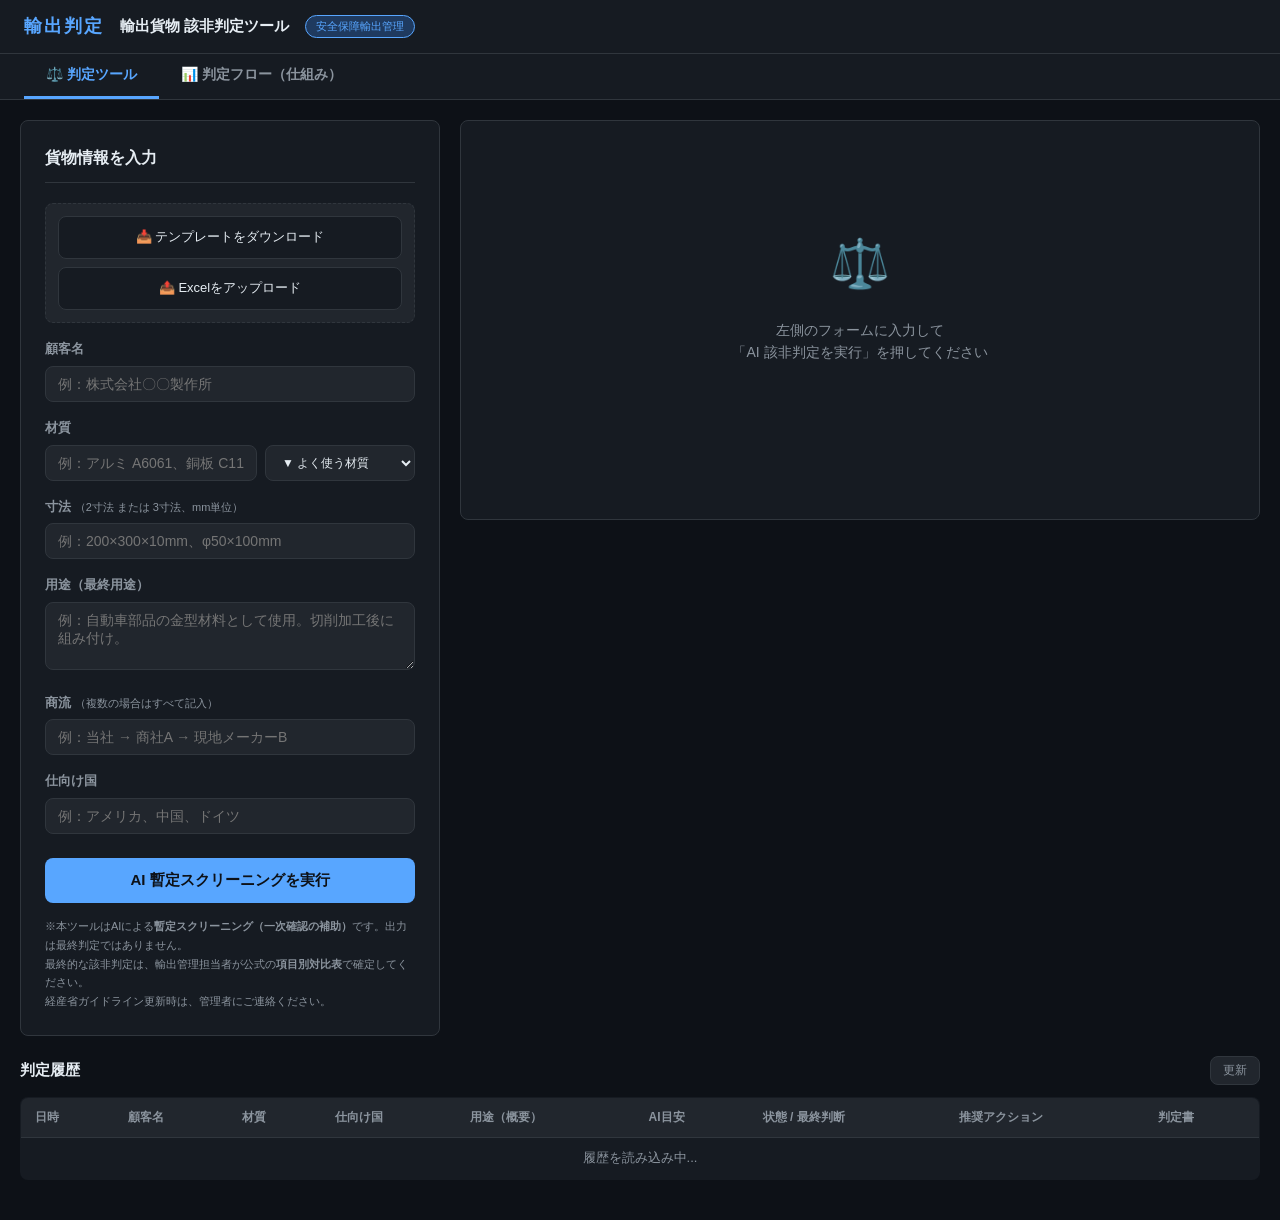
==== templates/index.html @ 6420fd2b "fix: 経産省・e-Gov の参照URLを現行の正しいものに更新 - matrix_index.html → matrix_intro.html（項目別対比表、旧URLは404） - catch_a" ====
<!DOCTYPE html>
<html lang="ja">
<head>
  <meta charset="UTF-8">
  <meta name="viewport" content="width=device-width, initial-scale=1.0">
  <title>輸出貨物 該非判定ツール</title>
  <link rel="stylesheet" href="/static/style.css">
</head>
<body>
  <header class="header">
    <div class="header-inner">
      <span class="header-logo">輸出判定</span>
      <span class="header-title">輸出貨物 該非判定ツール</span>
      <span class="header-badge">安全保障輸出管理</span>
    </div>
  </header>

  <nav class="tab-nav-wrapper">
    <div class="tab-nav">
      <button id="tab-btn-judge" class="tab-btn active" onclick="switchTab('judge')">⚖️ 判定ツール</button>
      <button id="tab-btn-flow"  class="tab-btn"        onclick="switchTab('flow')">📊 判定フロー（仕組み）</button>
    </div>
  </nav>

  <div id="pane-judge" class="tab-pane">
  <main class="main">
    <!-- 左：入力フォーム -->
    <section class="form-panel">
      <h2 class="panel-title">貨物情報を入力</h2>

      <!-- Excel取込みパネル -->
      <div class="excel-panel">
        <div class="excel-row">
          <a class="btn-excel-tmpl" href="/api/excel/template">📥 テンプレートをダウンロード</a>
          <label class="btn-excel-up">
            📤 Excelをアップロード
            <input type="file" id="excel-file" accept=".xlsx,.xlsm" onchange="onExcelSelected()" hidden>
          </label>
        </div>
        <div id="excel-status" class="excel-status hidden"></div>
        <div id="excel-preview" class="excel-preview hidden">
          <table class="excel-table">
            <thead>
              <tr>
                <th style="width:32px;"></th>
                <th>顧客名</th><th>材質</th><th>寸法</th><th>用途</th><th>商流</th><th>仕向け国</th>
              </tr>
            </thead>
            <tbody id="excel-tbody"></tbody>
          </table>
          <div class="excel-actions">
            <button class="btn-ghost" onclick="fillFormFromSelected()">📝 選択行をフォームに入力（単票）</button>
            <button class="btn-primary" onclick="batchJudgeAll()">⚡ 全行を順次判定（一括）</button>
          </div>
        </div>
        <div id="batch-progress" class="batch-progress hidden"></div>
        <div id="batch-results" class="batch-results hidden"></div>
      </div>

      <div class="form-group">
        <label>顧客名</label>
        <input type="text" id="customer" placeholder="例：株式会社〇〇製作所">
      </div>

      <div class="form-group">
        <label>材質</label>
        <div class="input-with-preset">
          <input type="text" id="material" placeholder="例：アルミ A6061、銅板 C1100">
          <select id="material-preset" onchange="applyMaterialPreset()">
            <option value="">▼ よく使う材質</option>
            <option value="アルミ A6061">アルミ A6061</option>
            <option value="アルミ A5052">アルミ A5052</option>
            <option value="アルミ A2017">アルミ A2017</option>
            <option value="銅板 C1100">銅板 C1100</option>
            <option value="銅合金棒 C3604">銅合金棒 C3604</option>
            <option value="真鍮板 C2801">真鍮板 C2801</option>
            <option value="チタン Ti-6Al-4V">チタン Ti-6Al-4V</option>
            <option value="ステンレス SUS304">ステンレス SUS304</option>
            <option value="ステンレス SUS316">ステンレス SUS316</option>
            <option value="ニッケル合金">ニッケル合金</option>
          </select>
        </div>
      </div>

      <div class="form-group">
        <label>寸法 <span class="label-hint">（2寸法 または 3寸法、mm単位）</span></label>
        <input type="text" id="dimensions" placeholder="例：200×300×10mm、φ50×100mm">
      </div>

      <div class="form-group">
        <label>用途（最終用途）</label>
        <textarea id="purpose" rows="3" placeholder="例：自動車部品の金型材料として使用。切削加工後に組み付け。"></textarea>
      </div>

      <div class="form-group">
        <label>商流 <span class="label-hint">（複数の場合はすべて記入）</span></label>
        <input type="text" id="trade_flow" placeholder="例：当社 → 商社A → 現地メーカーB">
      </div>

      <div class="form-group">
        <label>仕向け国</label>
        <div class="input-with-badge">
          <input type="text" id="destination" placeholder="例：アメリカ、中国、ドイツ" oninput="checkWhiteCountry()">
          <span id="country-badge" class="country-badge hidden"></span>
        </div>
      </div>

      <button class="btn-judge" id="judge-btn" onclick="submitJudgment()">
        <span id="btn-text">AI 暫定スクリーニングを実行</span>
        <span id="btn-loading" class="hidden">判定中...</span>
      </button>

      <p class="disclaimer">
        ※本ツールはAIによる<b>暫定スクリーニング（一次確認の補助）</b>です。出力は最終判定ではありません。<br>
        最終的な該非判定は、輸出管理担当者が公式の<b>項目別対比表</b>で確定してください。<br>
        経産省ガイドライン更新時は、管理者にご連絡ください。
      </p>
    </section>

    <!-- 右：判定結果 -->
    <section class="result-panel">

      <!-- ===== 一括判定ナビゲーションバー（一括実行時のみ表示） ===== -->
      <div id="batch-nav-bar" class="batch-nav-bar hidden">
        <div class="bnav-header">
          <div class="bnav-controls">
            <button class="btn-bnav" id="batch-nav-prev" onclick="batchNavPrev()" disabled>&#8592; 前へ</button>
            <span id="batch-nav-pos" class="bnav-pos">— / —</span>
            <button class="btn-bnav" id="batch-nav-next" onclick="batchNavNext()" disabled>次へ &#8594;</button>
          </div>
          <span id="batch-nav-meta" class="bnav-meta"></span>
        </div>
        <div id="bnav-dots" class="bnav-dots"></div>
      </div>

      <div id="result-placeholder" class="result-placeholder">
        <div class="placeholder-icon">⚖️</div>
        <p>左側のフォームに入力して<br>「AI 該非判定を実行」を押してください</p>
      </div>

      <div id="result-content" class="hidden">
        <!-- 常時表示の免責バナー（断定させない） -->
        <div class="screening-banner">
          ⚠️ これはAIによる<b>暫定スクリーニング（一次確認の補助）</b>です。<br>
          最終的な該非判定は、輸出管理担当者が公式の<b>項目別対比表</b>で確定してください。
        </div>

        <div class="result-header">
          <div id="overall-badge" class="overall-badge"></div>
          <div style="display:flex;gap:8px;">
            <button class="btn-doc" id="btn-judgment-doc" onclick="openJudgmentDoc()" disabled title="承認記録後は正式版、未承認でも暫定版を出力できます">📄 判定書を出力</button>
            <button class="btn-copy" onclick="copyResult()">📋 コピー</button>
          </div>
        </div>

        <!-- リスト規制（別表第1）要突合バナー -->
        <div id="taikohyo-banner" class="taikohyo-banner hidden">
          📋 リスト規制（輸出令別表第1）の該当可能性があります。<b>公式の項目別対比表で製品仕様を突合</b>し、担当者が該非を確定してください。
        </div>

        <div id="steps-list" class="steps-list"></div>

        <!-- AIが確認できなかった事項 -->
        <div id="unverifiable-section" class="result-section unverifiable-section hidden">
          <h3>⚠️ 担当者が必ず確認すべき事項（AIでは確認不可）</h3>
          <ul id="unverifiable-list"></ul>
        </div>

        <div class="result-section">
          <h3>推奨アクション</h3>
          <p id="recommendation" class="recommendation-text"></p>
        </div>

        <div class="result-section hs-section">
          <h3>参考 HSコード</h3>
          <p id="hs-hint" class="hs-text"></p>
        </div>

        <div class="result-section caution-section">
          <p id="caution-text"></p>
        </div>

        <!-- 人間の承認ワークフロー -->
        <div class="result-section approval-section">
          <h3>担当者による最終判断の記録</h3>
          <div id="approval-status" class="approval-status status-pending">状態：未確定（担当者の確認待ち）</div>
          <div id="approval-form">
            <div class="form-group">
              <label>確認者名</label>
              <input type="text" id="approver" placeholder="例：山田太郎">
            </div>
            <div class="form-group">
              <label>最終判断（担当者）</label>
              <select id="final-decision">
                <option value="">▼ 選択してください</option>
                <option value="非該当（許可不要）">非該当（許可不要）</option>
                <option value="該当・要許可申請">該当・要許可申請</option>
                <option value="保留・上長/専門家へ相談">保留・上長/専門家へ相談</option>
              </select>
            </div>
            <label class="checkbox-label">
              <input type="checkbox" id="taikohyo-checked">
              公式の項目別対比表で突合・確認した
            </label>
            <button class="btn-approve" onclick="submitApproval()">この内容で確定・記録する</button>
          </div>
        </div>
      </div>
    </section>
  </main>

  <!-- 判定履歴 -->
  <section class="history-section">
    <div class="history-header">
      <h2>判定履歴</h2>
      <button class="btn-refresh" onclick="loadHistory()">更新</button>
    </div>
    <div class="table-wrapper">
      <table class="history-table">
        <thead>
          <tr>
            <th>日時</th>
            <th>顧客名</th>
            <th>材質</th>
            <th>仕向け国</th>
            <th>用途（概要）</th>
            <th>AI目安</th>
            <th>状態 / 最終判断</th>
            <th>推奨アクション</th>
            <th>判定書</th>
          </tr>
        </thead>
        <tbody id="history-body">
          <tr><td colspan="9" class="empty-row">履歴を読み込み中...</td></tr>
        </tbody>
      </table>
    </div>
  </section>
  </div><!-- /#pane-judge -->

  <!-- ===== 判定フロー（仕組み）タブ ===== -->
  <div id="pane-flow" class="tab-pane hidden">
    <div class="flow-page">

      <!-- イントロ -->
      <div class="flow-intro">
        <h2>📊 このツールの判定フロー</h2>
        <p>本ツールは、日本の<b>外為法（外国為替及び外国貿易法）および輸出貿易管理令</b>に基づく輸出規制の
        <b>一次スクリーニング（補助ツール）</b>です。AIが法的フレームワークに沿って5ステップで分析し、
        担当者が最終判断・承認を記録する2段階構造になっています。<br>
        <b>AIの出力は断定ではありません。最終的な該非判定は、輸出管理担当者が公式の項目別対比表で確定してください。</b></p>
        <div class="intro-tags">
          <span class="intro-tag">外為法・輸出貿易管理令</span>
          <span class="intro-tag">5ステップ判定</span>
          <span class="intro-tag">AI暫定スクリーニング</span>
          <span class="intro-tag">担当者承認ワークフロー</span>
          <span class="intro-tag">軍事用途ガードレール</span>
        </div>
      </div>

      <!-- 参照資料と最新確認 -->
      <div class="flow-section">
        <div class="flow-section-title">参照資料 — 確認すべき公式ページ</div>
        <div class="doc-check-bar">
          <p class="doc-check-note">
            判定フロー内で言及している公式資料の一覧です。
            「最新確認を実行」ボタンで各ページへのアクセス状況と最終更新日時を取得し、
            資料が現在も参照可能かどうかを確認できます。
          </p>
          <button class="btn-check-docs" id="btn-check-docs" onclick="checkDocs()">
            <span id="check-docs-label">🔄 最新確認を実行</span>
            <span id="check-docs-spinner" class="check-spinner hidden"></span>
          </button>
        </div>
        <table class="doc-refs-table">
          <thead>
            <tr>
              <th>資料名</th>
              <th>用途・説明</th>
              <th>公式URL</th>
              <th>確認状態</th>
            </tr>
          </thead>
          <tbody id="doc-refs-tbody">
            <tr data-doc-id="matrix">
              <td class="doc-name">貨物・技術のマトリクス表（該非判定）</td>
              <td class="doc-desc">リスト規制（STEP1）判定の基準。製品仕様を突合する公式資料</td>
              <td><a href="https://www.meti.go.jp/policy/anpo/matrix_intro.html" target="_blank" rel="noopener" class="doc-link">経産省 ↗</a></td>
              <td class="doc-status"><span class="doc-badge badge-unchecked">未確認</span></td>
            </tr>
            <tr data-doc-id="anpo_top">
              <td class="doc-name">安全保障貿易管理（経産省トップ）</td>
              <td class="doc-desc">法令・規制・通知の最新情報。まず確認するページ</td>
              <td><a href="https://www.meti.go.jp/policy/anpo/" target="_blank" rel="noopener" class="doc-link">経産省 ↗</a></td>
              <td class="doc-status"><span class="doc-badge badge-unchecked">未確認</span></td>
            </tr>
            <tr data-doc-id="whitelist">
              <td class="doc-name">仕向地・グループA（ホワイト国）</td>
              <td class="doc-desc">キャッチオール通常兵器免除対象国リスト（STEP3）の確認ページ</td>
              <td><a href="https://www.meti.go.jp/policy/anpo/apply08.html" target="_blank" rel="noopener" class="doc-link">経産省 ↗</a></td>
              <td class="doc-status"><span class="doc-badge badge-unchecked">未確認</span></td>
            </tr>
            <tr data-doc-id="catchall">
              <td class="doc-name">補完的輸出規制（キャッチオール規制）</td>
              <td class="doc-desc">大量破壊兵器・通常兵器の用途規制（STEP2）の詳細基準</td>
              <td><a href="https://www.meti.go.jp/policy/anpo/catchall.html" target="_blank" rel="noopener" class="doc-link">経産省 ↗</a></td>
              <td class="doc-status"><span class="doc-badge badge-unchecked">未確認</span></td>
            </tr>
            <tr data-doc-id="egov_law">
              <td class="doc-name">輸出貿易管理令（e-Gov法令検索）</td>
              <td class="doc-desc">別表第1〜3の法令原文（最新の改正内容を確認）</td>
              <td><a href="https://laws.e-gov.go.jp/law/324CO0000000378/" target="_blank" rel="noopener" class="doc-link">e-Gov ↗</a></td>
              <td class="doc-status"><span class="doc-badge badge-unchecked">未確認</span></td>
            </tr>
          </tbody>
        </table>
        <p style="margin-top:8px; font-size:11px; color:var(--text-muted);">
          ※「最新確認を実行」はサーバーから各ページへのアクセス可否と最終更新日時を確認します。
          法令の内容変更は経産省サイトで必ず直接ご確認ください。
        </p>
      </div>

      <!-- Section 1: 入力情報 -->
      <div class="flow-section">
        <div class="flow-section-title">1 — 入力情報：何を読み取るか</div>
        <div class="input-cards">
          <div class="input-card">
            <span class="ic-badge ic-optional">任意</span>
            <div class="ic-title">顧客名</div>
            <div class="ic-desc">取引先・エンドユーザー名。需要者チェック（STEP4）の参考情報として使用。</div>
          </div>
          <div class="input-card">
            <span class="ic-badge ic-required">必須</span>
            <div class="ic-title">材質</div>
            <div class="ic-desc">金属種・合金グレード（例：アルミ A6061、チタン Ti-6Al-4V）。リスト規制（STEP1）判定の主要根拠。</div>
          </div>
          <div class="input-card">
            <span class="ic-badge ic-optional">任意</span>
            <div class="ic-title">寸法</div>
            <div class="ic-desc">mm単位のサイズ・板厚など。特定スペックが規制閾値に関わる場合に重要。</div>
          </div>
          <div class="input-card">
            <span class="ic-badge ic-recommend">推奨</span>
            <div class="ic-title">用途（最終用途）</div>
            <div class="ic-desc">加工後の使い道・最終製品名。キャッチオール規制（STEP2）・需要者チェック（STEP4）の重要判断材料。</div>
          </div>
          <div class="input-card">
            <span class="ic-badge ic-recommend">推奨</span>
            <div class="ic-title">商流</div>
            <div class="ic-desc">自社→商社→最終需要者の流通経路。迂回輸出リスクの検出に使用。</div>
          </div>
          <div class="input-card">
            <span class="ic-badge ic-required">必須</span>
            <div class="ic-title">仕向け国</div>
            <div class="ic-desc">最終届け先の国。ホワイト国・指定国の判定に直結。入力時にリアルタイムでバッジ表示。</div>
          </div>
        </div>
      </div>

      <!-- Section 2: 判定フロー -->
      <div class="flow-section">
        <div class="flow-section-title">2 — 判定フロー：どのように判断するか</div>
        <div class="flow-chart">

          <!-- Pre-check -->
          <div class="flow-block block-pre">
            <div class="flow-block-header">
              <span class="flow-block-icon">🔍</span>
              <div style="flex:1">
                <div class="flow-block-title">事前チェック（ルールベース・即時）</div>
                <div class="flow-block-sub">AI呼び出し前にシステムが辞書・キーワードで自動実行</div>
              </div>
              <span class="flow-block-tag tag-rule">ルール判定</span>
            </div>
            <div class="flow-block-body">
              <div class="flow-block-desc">
                ① <b>仕向け国の分類</b>：別表第3（ホワイト国・42カ国）・別表第3の2（指定国）に照合し、画面上にバッジをリアルタイム表示。<br>
                ② <b>HSコードヒント生成</b>：材質名から参考HSコード（76系・74系等）を辞書引きで提示。<br>
                ③ <b>軍事用途キーワード検出</b>：「兵器」「弾薬」「軍用航空機」「戦闘車両」等のキーワードを用途・商流から検出。<br>
                ④ <b>安全ガードレール</b>：AIが「リスク低」と判定しても、軍事キーワードが検出された場合は自動的に「要確認」に引き上げ。
              </div>
              <div class="flow-outcomes">
                <div class="outcome oc-ok">✅ ホワイト国</div>
                <div class="outcome oc-warn">🟡 非ホワイト国</div>
                <div class="outcome oc-ng">🔴 指定国/禁止国</div>
              </div>
            </div>
          </div>

          <div class="flow-connector">↓</div>

          <!-- STEP1 -->
          <div class="flow-block block-ai">
            <div class="flow-block-header">
              <span class="flow-block-icon">🤖</span>
              <div style="flex:1">
                <div class="flow-block-title">STEP 1：リスト規制チェック</div>
                <div class="flow-block-sub">輸出貿易管理令 別表第1（1〜15項）</div>
              </div>
              <span class="flow-block-tag tag-ai">AI判定</span>
            </div>
            <div class="flow-block-body">
              <div class="flow-block-desc">
                輸出令別表第1（1項：武器 ～ 15項：その他）の規制品目リストに対して、入力された材質・寸法・用途をAIが照合。
                アルミ高力合金（2000・7000番台）、チタン合金、ニッケル合金など特定スペックは規制対象になる可能性があります。<br>
                <b>「要確認」または「該当」の場合は、担当者が必ず公式の項目別対比表で製品仕様を突合してください。</b>
              </div>
              <div class="flow-outcomes">
                <div class="outcome oc-ok">非該当 → 次へ</div>
                <div class="outcome oc-warn">要確認 → 対比表必須</div>
                <div class="outcome oc-ng">該当 → 要許可申請</div>
              </div>
            </div>
          </div>

          <div class="flow-connector">↓</div>

          <!-- STEP2 -->
          <div class="flow-block block-ai">
            <div class="flow-block-header">
              <span class="flow-block-icon">🤖</span>
              <div style="flex:1">
                <div class="flow-block-title">STEP 2：キャッチオール規制（用途規制）</div>
                <div class="flow-block-sub">大量破壊兵器等・通常兵器の用途チェック</div>
              </div>
              <span class="flow-block-tag tag-ai">AI判定</span>
            </div>
            <div class="flow-block-body">
              <div class="flow-block-desc">
                リスト規制に該当しない貨物でも、WMD（大量破壊兵器・ミサイル等）や通常兵器の開発・製造・使用に用いられるおそれがある場合に規制されます。<br>
                <b>ホワイト国（別表第3）向けは通常兵器用途規制が原則免除</b>されますが、WMD用途規制は適用されます。
                用途・商流が判断の核心となります。
              </div>
              <div class="flow-outcomes">
                <div class="outcome oc-skip">白国→通常兵器免除</div>
                <div class="outcome oc-ok">懸念なし → 次へ</div>
                <div class="outcome oc-warn">用途懸念 → 要確認</div>
              </div>
            </div>
          </div>

          <div class="flow-connector">↓</div>

          <!-- STEP3 -->
          <div class="flow-block block-ai">
            <div class="flow-block-header">
              <span class="flow-block-icon">🤖</span>
              <div style="flex:1">
                <div class="flow-block-title">STEP 3：仕向け国規制</div>
                <div class="flow-block-sub">国連決議・別表第3の2 指定国チェック</div>
              </div>
              <span class="flow-block-tag tag-ai">AI判定</span>
            </div>
            <div class="flow-block-body">
              <div class="flow-block-desc">
                輸出禁止国（北朝鮮・イラン・ロシア等、国連安保理決議・外為法令）および別表第3の2指定国（懸念国）に対するチェック。
                禁止国・指定国への輸出は原則許可取得が必要、または禁止となります。
              </div>
              <div class="flow-outcomes">
                <div class="outcome oc-ok">問題なし → 次へ</div>
                <div class="outcome oc-warn">指定国 → 要注意</div>
                <div class="outcome oc-ng">禁止国 → 輸出不可</div>
              </div>
            </div>
          </div>

          <div class="flow-connector">↓</div>

          <!-- STEP4 -->
          <div class="flow-block block-ai">
            <div class="flow-block-header">
              <span class="flow-block-icon">🤖</span>
              <div style="flex:1">
                <div class="flow-block-title">STEP 4：需要者チェック</div>
                <div class="flow-block-sub">エンドユーザー・商流の懸念判断</div>
              </div>
              <span class="flow-block-tag tag-ai">AI判定</span>
            </div>
            <div class="flow-block-body">
              <div class="flow-block-desc">
                顧客名・商流・用途から、WMD/通常兵器開発関与者・懸念需要者への販売リスクを評価します。
                軍事用途キーワード（兵器・弾薬・軍用等）が検出された場合は追加の警告が出されます。
                迂回輸出（第三国経由）の懸念がある商流も検出対象です。
              </div>
              <div class="flow-outcomes">
                <div class="outcome oc-ok">問題なし → 次へ</div>
                <div class="outcome oc-warn">懸念あり → 要確認</div>
              </div>
            </div>
          </div>

          <div class="flow-connector">↓</div>

          <!-- STEP5 -->
          <div class="flow-block block-ai">
            <div class="flow-block-header">
              <span class="flow-block-icon">🤖</span>
              <div style="flex:1">
                <div class="flow-block-title">STEP 5：総合スクリーニング判定</div>
                <div class="flow-block-sub">全ステップを総合した暫定結果の出力</div>
              </div>
              <span class="flow-block-tag tag-ai">AI判定</span>
            </div>
            <div class="flow-block-body">
              <div class="flow-block-desc">
                STEP1〜4の結果を総合し、全体的なスクリーニング結果を出力します。
                各STEPの<b>確信度（高/中/低）</b>・<b>AIが確認できなかった事項</b>・<b>推奨アクション</b>を合わせて表示。<br>
                <b>出力はあくまで「暫定スクリーニング（目安）」です。「リスク低」であっても非該当を断定しません。</b>
              </div>
              <div class="flow-outcomes">
                <div class="outcome oc-ok">リスク低（目安）</div>
                <div class="outcome oc-warn">要確認（目安）</div>
                <div class="outcome oc-ng">要許可の可能性</div>
              </div>
            </div>
          </div>

          <div class="flow-connector">↓</div>

          <!-- Human -->
          <div class="flow-block block-human">
            <div class="flow-block-header">
              <span class="flow-block-icon">👤</span>
              <div style="flex:1">
                <div class="flow-block-title">担当者による最終判断・承認記録</div>
                <div class="flow-block-sub">公式の項目別対比表による確定＋記録</div>
              </div>
              <span class="flow-block-tag tag-human">担当者</span>
            </div>
            <div class="flow-block-body">
              <div class="flow-block-desc">
                AIの暫定スクリーニング結果を参考に、輸出管理担当者が経済産業省の公式「<b>項目別対比表</b>」で製品仕様を突合し、最終的な該非判定を確定します。
                確認者名・最終判断・対比表チェック済みフラグを記録し、<b>審査証跡として保管</b>します。
              </div>
              <div class="flow-outcomes">
                <div class="outcome oc-ok">非該当（許可不要）</div>
                <div class="outcome oc-ng">該当・要許可申請</div>
                <div class="outcome oc-warn">保留・上長相談</div>
              </div>
            </div>
          </div>

        </div><!-- /flow-chart -->
      </div><!-- /flow-section -->

      <!-- Section 3: 役割分担 -->
      <div class="flow-section">
        <div class="flow-section-title">3 — AI と担当者の役割分担</div>
        <table class="role-table">
          <thead>
            <tr>
              <th>項目</th>
              <th class="th-ai">🤖 AI（本ツール）</th>
              <th class="th-human">👤 輸出管理担当者</th>
            </tr>
          </thead>
          <tbody>
            <tr>
              <td>役割</td>
              <td>暫定スクリーニング（一次確認の補助）</td>
              <td>最終判断・確定・記録</td>
            </tr>
            <tr>
              <td>法的責任</td>
              <td>なし（補助ツール）</td>
              <td>あり（輸出管理責任者）</td>
            </tr>
            <tr>
              <td>判定根拠</td>
              <td>学習データ＋入力情報からの推定。法令改正に未対応の可能性あり。</td>
              <td>経産省の公式「項目別対比表」で製品仕様を直接突合。</td>
            </tr>
            <tr>
              <td>確信度</td>
              <td>各STEPに「高/中/低」で表示。低い場合は特に慎重な確認が必要。</td>
              <td>確信度が低い項目は必ず対比表で再確認する。</td>
            </tr>
            <tr>
              <td>未確認事項</td>
              <td>「AIでは確認不可な事項」を明示（例：現物スペック、用途の真偽）。</td>
              <td>AIが確認できなかった事項を実地で確認する。</td>
            </tr>
            <tr>
              <td>出力の位置づけ</td>
              <td>「リスク低（目安）」であっても非該当を断定しない。参考情報として提供。</td>
              <td>「非該当（許可不要）」または「該当・要許可申請」を公式根拠に基づき確定する。</td>
            </tr>
          </tbody>
        </table>
      </div>

      <!-- Section 4: 安全策 -->
      <div class="flow-section">
        <div class="flow-section-title">4 — 安全策のポイント</div>
        <div class="safety-grid">
          <div class="safety-card">
            <span class="safety-icon">📊</span>
            <div>
              <h4>確信度の表示</h4>
              <p>各STEPに「確信度：高/中/低」を表示。確信度が低いほどAIの根拠が薄く、担当者のより慎重な確認が必要です。</p>
            </div>
          </div>
          <div class="safety-card">
            <span class="safety-icon">⚠️</span>
            <div>
              <h4>未確認事項の明示</h4>
              <p>AIでは確認できなかった事項（現物スペック・用途の真偽・商流の実態等）を「担当者が必ず確認すべき事項」として別枠で表示します。</p>
            </div>
          </div>
          <div class="safety-card">
            <span class="safety-icon">🛡️</span>
            <div>
              <h4>軍事用途ガードレール</h4>
              <p>「兵器」「弾薬」「軍用航空機」等のキーワードが検出された場合、AIが「リスク低」と判定しても自動的に「要確認」に引き上げます。</p>
            </div>
          </div>
          <div class="safety-card">
            <span class="safety-icon">✅</span>
            <div>
              <h4>担当者承認ワークフロー</h4>
              <p>確認者名・最終判断・対比表チェック済みフラグを必ず記録。承認まで「未確定」状態が続き、審査証跡として保管されます。</p>
            </div>
          </div>
        </div>
      </div>

    </div><!-- /flow-page -->
  </div><!-- /#pane-flow -->

  <script>
    // ホワイト国リスト（フロント側でリアルタイム表示）
    const WHITE_COUNTRIES = [
      "アメリカ","米国","USA","アメリカ合衆国","イギリス","英国","UK",
      "ドイツ","フランス","イタリア","スペイン","オランダ","ベルギー",
      "ルクセンブルク","デンマーク","スウェーデン","フィンランド","ノルウェー",
      "アイスランド","ポルトガル","オーストリア","スイス","アイルランド","ギリシャ",
      "チェコ","ハンガリー","ポーランド","スロバキア","スロベニア","エストニア",
      "ラトビア","リトアニア","マルタ","キプロス","ブルガリア","ルーマニア","クロアチア",
      "オーストラリア","豪州","ニュージーランド","カナダ","韓国","大韓民国","アルゼンチン",
      "United States","USA","UK","United Kingdom","Germany","France","Italy","Spain",
      "Netherlands","Belgium","Denmark","Sweden","Finland","Norway","Australia","Canada",
      "South Korea"
    ];
    const DESIGNATED_COUNTRIES = [
      "北朝鮮","朝鮮民主主義人民共和国","イラン","イラク","リビア",
      "コンゴ民主共和国","ソマリア","スーダン","南スーダン","中央アフリカ共和国",
      "ベラルーシ","ミャンマー","ハイチ","マリ"
    ];

    let lastResult = null;
    let lastEntryId = null;

    function checkWhiteCountry() {
      const dest = document.getElementById("destination").value.trim();
      const badge = document.getElementById("country-badge");
      if (!dest) { badge.classList.add("hidden"); return; }
      if (WHITE_COUNTRIES.includes(dest)) {
        badge.textContent = "✅ ホワイト国";
        badge.className = "country-badge badge-ok";
      } else if (DESIGNATED_COUNTRIES.includes(dest)) {
        badge.textContent = "⚠️ 指定国";
        badge.className = "country-badge badge-ng";
      } else {
        badge.textContent = "🟡 非ホワイト国";
        badge.className = "country-badge badge-warn";
      }
      badge.classList.remove("hidden");
    }

    function applyMaterialPreset() {
      const preset = document.getElementById("material-preset").value;
      if (preset) document.getElementById("material").value = preset;
    }

    async function submitJudgment() {
      const payload = {
        customer:    document.getElementById("customer").value,
        material:    document.getElementById("material").value,
        dimensions:  document.getElementById("dimensions").value,
        purpose:     document.getElementById("purpose").value,
        trade_flow:  document.getElementById("trade_flow").value,
        destination: document.getElementById("destination").value,
      };
      if (!payload.material || !payload.destination) {
        alert("「材質」と「仕向け国」は必須です。");
        return;
      }

      const btnLoading = document.getElementById("btn-loading");
      document.getElementById("btn-text").classList.add("hidden");
      btnLoading.classList.remove("hidden");
      btnLoading.textContent = "判定中...";
      document.getElementById("judge-btn").disabled = true;
      document.getElementById("result-placeholder").classList.add("hidden");
      document.getElementById("result-content").classList.add("hidden");

      try {
        const data = await judgeAsync(payload, (status) => {
          btnLoading.textContent = status;
        });
        lastEntryId = data.entry_id || null;
        renderResult(data.result);
        loadHistory();
      } catch (e) {
        alert("通信エラー: " + e.message);
      } finally {
        document.getElementById("btn-text").classList.remove("hidden");
        btnLoading.classList.add("hidden");
        btnLoading.textContent = "判定中...";
        document.getElementById("judge-btn").disabled = false;
      }
    }

    function escapeHtml(str) {
      return (str || "").replace(/[&<>"']/g, c => ({
        "&":"&amp;","<":"&lt;",">":"&gt;",'"':"&quot;","'":"&#39;"}[c]));
    }

    function confidenceBadge(conf) {
      if (!conf) return "";
      const cls = conf === "高" ? "conf-high" : conf === "低" ? "conf-low" : "conf-mid";
      return `<span class="conf-badge ${cls}">確信度: ${escapeHtml(conf)}</span>`;
    }

    function renderResult(result) {
      lastResult = result;
      // overallは「最終判定」ではなく暫定の目安として表示（断定しない）
      const overall = result.overall || "要確認";
      const badge = document.getElementById("overall-badge");
      if (overall === "OK") {
        badge.textContent = "🟢 リスク低（目安）— 要担当者確認";
        badge.className = "overall-badge badge-ok";
      } else if (overall === "要確認") {
        badge.textContent = "🟡 要確認（目安）— 担当者判断";
        badge.className = "overall-badge badge-warn";
      } else {
        badge.textContent = "🔴 要許可の可能性（目安）— 担当者確認必須";
        badge.className = "overall-badge badge-ng";
      }

      const steps = result.steps || [];
      const stepsList = document.getElementById("steps-list");
      stepsList.innerHTML = "";
      steps.forEach(s => {
        const cls = s.result === "非該当" || s.result === "ホワイト国" || s.result === "問題なし" || s.result === "スキップ"
          ? "step-ok"
          : s.result === "該当" || s.result === "輸出不可"
          ? "step-ng"
          : "step-warn";
        stepsList.innerHTML += `
          <details class="step-item ${cls}">
            <summary><span class="step-num">STEP ${s.step}</span> ${escapeHtml(s.title)} — <b>${escapeHtml(s.result)}</b> ${confidenceBadge(s.confidence)}</summary>
            <p class="step-reason">${escapeHtml(s.reason || "")}</p>
          </details>`;
      });

      // リスト規制（STEP1）が非該当でない場合は対比表突合バナーを表示
      const step1 = steps.find(s => s.step === 1);
      const banner = document.getElementById("taikohyo-banner");
      if (step1 && step1.result !== "非該当") {
        banner.classList.remove("hidden");
      } else {
        banner.classList.add("hidden");
      }

      // AIが確認できなかった事項
      const uvSection = document.getElementById("unverifiable-section");
      const uvList = document.getElementById("unverifiable-list");
      const uv = result.unverifiable || [];
      if (uv.length) {
        uvList.innerHTML = uv.map(x => `<li>${escapeHtml(x)}</li>`).join("");
        uvSection.classList.remove("hidden");
      } else {
        uvSection.classList.add("hidden");
      }

      document.getElementById("recommendation").textContent = result.recommendation || "";
      document.getElementById("hs-hint").textContent = result.hs_hint || "";
      document.getElementById("caution-text").textContent = result.caution || "※本ツールはAIによる暫定スクリーニングです。最終判断は輸出管理担当者が行ってください。";

      // 承認フォームを初期化（未確定状態に戻す）
      const statusEl = document.getElementById("approval-status");
      statusEl.textContent = "状態：未確定（担当者の確認待ち）";
      statusEl.className = "approval-status status-pending";
      document.getElementById("approval-form").classList.remove("hidden");
      document.getElementById("approver").value = "";
      document.getElementById("final-decision").value = "";
      document.getElementById("taikohyo-checked").checked = false;

      document.getElementById("result-content").classList.remove("hidden");
      // 判定書出力ボタンを有効化（entry_id が取れたとき）
      const docBtn = document.getElementById("btn-judgment-doc");
      if (docBtn) docBtn.disabled = !lastEntryId;
    }

    async function submitApproval() {
      if (!lastEntryId) { alert("先に判定を実行してください。"); return; }
      const approver = document.getElementById("approver").value.trim();
      const finalDecision = document.getElementById("final-decision").value;
      const taikohyoChecked = document.getElementById("taikohyo-checked").checked;
      if (!approver || !finalDecision) {
        alert("「確認者名」と「最終判断」は必須です。");
        return;
      }
      try {
        const res = await fetch(`/api/history/${lastEntryId}/approve`, {
          method: "POST",
          headers: { "Content-Type": "application/json" },
          body: JSON.stringify({
            approver: approver,
            final_decision: finalDecision,
            taikohyo_checked: taikohyoChecked,
          }),
        });
        const data = await res.json();
        if (data.status === "ok") {
          const statusEl = document.getElementById("approval-status");
          statusEl.textContent = `状態：承認済み（${approver}／最終判断：${finalDecision}）`;
          statusEl.className = "approval-status status-approved";
          document.getElementById("approval-form").classList.add("hidden");
          loadHistory();
        } else {
          alert("記録に失敗しました: " + (data.message || "不明なエラー"));
        }
      } catch (e) {
        alert("通信エラー: " + e.message);
      }
    }

    function copyResult() {
      if (!lastResult) return;
      const lines = [
        `【輸出該非 暫定スクリーニング結果】${new Date().toLocaleString("ja-JP")}`,
        `※これはAIによる一次確認の補助です。最終的な該非判定は輸出管理担当者が公式の項目別対比表で確定してください。`,
        `AI目安: ${lastResult.overall}`,
        "",
        ...( lastResult.steps || []).map(s => `STEP${s.step} ${s.title}: ${s.result}（確信度:${s.confidence || "—"}）\n  ${s.reason}`),
        "",
        ...((lastResult.unverifiable && lastResult.unverifiable.length)
          ? ["【担当者が必ず確認すべき事項（AIでは確認不可）】", ...lastResult.unverifiable.map(x => "・" + x), ""]
          : []),
        `【推奨アクション】\n${lastResult.recommendation}`,
        `【参考HSコード】${lastResult.hs_hint}`,
      ];
      navigator.clipboard.writeText(lines.join("\n")).then(() => {
        alert("クリップボードにコピーしました。");
      });
    }

    async function loadHistory() {
      const res = await fetch("/api/history");
      const history = await res.json();
      const tbody = document.getElementById("history-body");
      if (!history.length) {
        tbody.innerHTML = '<tr><td colspan="9" class="empty-row">判定履歴がありません</td></tr>';
        return;
      }
      tbody.innerHTML = history.map(h => {
        const badge = h.overall === "OK"
          ? '<span class="hist-badge badge-ok">リスク低</span>'
          : h.overall === "要確認"
          ? '<span class="hist-badge badge-warn">要確認</span>'
          : '<span class="hist-badge badge-ng">要許可</span>';
        const purpose = (h.purpose || "").length > 30
          ? h.purpose.slice(0, 30) + "…"
          : (h.purpose || "—");
        const rec = (h.recommendation || "").length > 50
          ? h.recommendation.slice(0, 50) + "…"
          : (h.recommendation || "—");
        const statusCell = h.status === "承認済み"
          ? `<span class="hist-badge badge-ok">承認済</span><br><span class="hist-final">${escapeHtml(h.final_decision || "")}<br>（${escapeHtml(h.approver || "")}）</span>`
          : '<span class="hist-badge badge-warn">未確定</span>';
        const docLabel = h.status === "承認済み" ? "📄 正式版" : "📄 暫定版";
        return `<tr>
          <td>${escapeHtml(h.timestamp || "")}</td>
          <td>${escapeHtml(h.customer || "—")}</td>
          <td>${escapeHtml(h.material || "—")}</td>
          <td>${escapeHtml(h.destination || "—")}</td>
          <td>${escapeHtml(purpose)}</td>
          <td>${badge}</td>
          <td>${statusCell}</td>
          <td class="rec-cell">${escapeHtml(rec)}</td>
          <td><button class="btn-doc-sm" onclick="openJudgmentDoc('${escapeHtml(h.id || '')}')">${docLabel}</button></td>
        </tr>`;
      }).join("");
    }

    // ===== Excel 取り込み =====
    let excelRows = [];

    async function onExcelSelected() {
      const fileInput = document.getElementById("excel-file");
      const f = fileInput.files[0];
      if (!f) return;
      const status = document.getElementById("excel-status");
      const preview = document.getElementById("excel-preview");
      status.className = "excel-status status-info";
      status.textContent = "Excelを解析中...";
      status.classList.remove("hidden");
      preview.classList.add("hidden");
      document.getElementById("batch-results").classList.add("hidden");
      document.getElementById("batch-progress").classList.add("hidden");
      try {
        const fd = new FormData();
        fd.append("file", f);
        const res = await fetch("/api/excel/parse", { method: "POST", body: fd });
        const data = await res.json();
        if (data.status !== "ok") {
          status.className = "excel-status status-error";
          status.textContent = "⚠ " + (data.message || "解析に失敗しました");
          return;
        }
        excelRows = data.rows || [];
        if (!excelRows.length) {
          status.className = "excel-status status-error";
          status.textContent = "⚠ 有効な行が見つかりませんでした（必須：材質・仕向け国）。";
          return;
        }
        const matched = (data.matched_fields || []).join("／");
        status.className = "excel-status status-info";
        status.textContent = `✅ ${excelRows.length}件 読込み完了（認識列：${matched}／スキップ ${data.skipped || 0}件／上限 ${data.max_batch_rows}件）`;
        renderExcelPreview();
        preview.classList.remove("hidden");
      } catch (e) {
        status.className = "excel-status status-error";
        status.textContent = "通信エラー: " + e.message;
      } finally {
        fileInput.value = "";
      }
    }

    function renderExcelPreview() {
      const tbody = document.getElementById("excel-tbody");
      tbody.innerHTML = excelRows.map((r, i) => `
        <tr>
          <td><input type="radio" name="excel-row-sel" value="${i}" ${i===0?"checked":""}></td>
          <td>${escapeHtml(r.customer || "—")}</td>
          <td>${escapeHtml(r.material || "—")}</td>
          <td>${escapeHtml(r.dimensions || "—")}</td>
          <td>${escapeHtml((r.purpose || "—").slice(0,40))}${(r.purpose||"").length>40?"…":""}</td>
          <td>${escapeHtml((r.trade_flow || "—").slice(0,30))}${(r.trade_flow||"").length>30?"…":""}</td>
          <td>${escapeHtml(r.destination || "—")}</td>
        </tr>`).join("");
    }

    function fillFormFromSelected() {
      const sel = document.querySelector('input[name="excel-row-sel"]:checked');
      if (!sel || !excelRows.length) { alert("行が選択されていません。"); return; }
      const r = excelRows[parseInt(sel.value, 10)];
      document.getElementById("customer").value = r.customer || "";
      document.getElementById("material").value = r.material || "";
      document.getElementById("dimensions").value = r.dimensions || "";
      document.getElementById("purpose").value = r.purpose || "";
      document.getElementById("trade_flow").value = r.trade_flow || "";
      document.getElementById("destination").value = r.destination || "";
      checkWhiteCountry();
      const status = document.getElementById("excel-status");
      status.className = "excel-status status-success";
      status.textContent = "✅ 選択行をフォームに反映しました。内容を確認のうえ「AI 暫定スクリーニングを実行」を押してください。";
    }

    // ===== ユーティリティ =====
    function sleep(ms) { return new Promise(r => setTimeout(r, ms)); }

    /**
     * バックグラウンドジョブ方式の判定。
     * 1) POST /api/judge → job_id を即取得（<1秒）
     * 2) GET  /api/judge/status/<job_id> を3秒おきにポーリング → 完了次第返す
     * onProgress: (msg) => void  — 省略可。ポーリング中の状態テキストを通知する。
     */
    async function judgeAsync(payload, onProgress) {
      // Step1: ジョブ登録（即返る）
      const startRes = await fetch("/api/judge", {
        method: "POST",
        headers: { "Content-Type": "application/json" },
        body: JSON.stringify(payload),
      });
      if (!startRes.ok) {
        throw new Error(`サーバーエラー（HTTP ${startRes.status}）`);
      }
      const startData = await startRes.json();
      if (startData.status === "error") throw new Error(startData.message || "サーバーエラー");
      // 互換：もし同期レスポンス（旧形式）が来たらそのまま返す
      if (startData.status !== "processing") return startData;

      const jobId = startData.job_id;

      // Step2: ポーリング（最大120秒 / 3秒おき）
      const POLL_MS  = 3000;
      const MAX_MS   = 120000;
      const t0       = Date.now();
      let pollCount  = 0;
      while (Date.now() - t0 < MAX_MS) {
        await sleep(POLL_MS);
        pollCount++;
        if (onProgress) onProgress(`AI判定中... ${pollCount * 3}秒経過`);
        const pollRes  = await fetch(`/api/judge/status/${jobId}`);
        const pollData = await pollRes.json();
        if (pollData.status === "processing") continue;
        if (pollData.status === "error") throw new Error(pollData.message || "サーバーエラー");
        return pollData;   // status === "ok"
      }
      throw new Error("タイムアウト：判定に時間がかかりすぎています。再度お試しください。");
    }

    // 1件判定（失敗時に1回だけ自動リトライ）
    async function judgeOneWithRetry(payload, rowLabel, prog) {
      const MAX_ATTEMPTS = 2;
      for (let attempt = 1; attempt <= MAX_ATTEMPTS; attempt++) {
        try {
          if (attempt > 1) {
            prog.textContent = `${rowLabel} — エラーのため5秒後にリトライ（${attempt}/${MAX_ATTEMPTS}）...`;
            await sleep(5000);
          }
          return await judgeAsync(payload, (status) => {
            prog.textContent = `${rowLabel} — ${status}`;
          });
        } catch (e) {
          if (attempt < MAX_ATTEMPTS) continue;
          throw e;
        }
      }
    }

    async function batchJudgeAll() {
      if (!excelRows.length) { alert("読込み済みのデータがありません。"); return; }
      if (!confirm(`${excelRows.length}件を順次判定します。よろしいですか？（1件あたり約30秒、合計${Math.ceil(excelRows.length * 0.6)}分程度）`)) return;
      const prog = document.getElementById("batch-progress");
      const out = document.getElementById("batch-results");
      prog.classList.remove("hidden");
      out.classList.remove("hidden");
      out.innerHTML = '<h3>一括判定結果（AI暫定スクリーニング・要担当者承認）</h3><table class="batch-table"><thead><tr><th>#</th><th>顧客</th><th>材質</th><th>仕向地</th><th>AI目安</th><th>STEP1</th><th>確信度</th><th>承認</th></tr></thead><tbody id="batch-tbody"></tbody></table>';
      const tbody = document.getElementById("batch-tbody");
      const total = excelRows.length;
      let successCount = 0;
      let errorCount = 0;

      // 右パネルのナビゲーションバーを初期化
      _initBatchNav(total);

      for (let i = 0; i < total; i++) {
        const rowLabel = `判定中 ${i+1} / ${total}`;
        prog.textContent = rowLabel + " ...";
        _markDotRunning(i);
        const r = excelRows[i];

        try {
          const data = await judgeOneWithRetry(r, rowLabel, prog);
          prog.textContent = `判定中 ${i+1} / ${total} ... 完了`;
          const result = data.result || {};
          const step1 = (result.steps || []).find(s => s.step === 1) || {};
          const cls = result.overall === "OK" ? "badge-ok" :
                      result.overall === "要確認" ? "badge-warn" : "badge-ng";
          const labelMap = {"OK":"リスク低", "要確認":"要確認", "要許可":"要許可"};
          successCount++;
          tbody.innerHTML += `<tr style="cursor:pointer" onclick="_showBatchAt(${i})">
            <td>${i+1}</td>
            <td>${escapeHtml(r.customer || "—")}</td>
            <td>${escapeHtml(r.material || "—")}</td>
            <td>${escapeHtml(r.destination || "—")}</td>
            <td><span class="hist-badge ${cls}">${escapeHtml(labelMap[result.overall] || result.overall || "—")}</span></td>
            <td>${escapeHtml(step1.result || "—")}</td>
            <td>${escapeHtml(step1.confidence || "—")}</td>
            <td><span class="hist-badge badge-warn">未確定</span></td>
          </tr>`;
          // 右パネルに結果を流し込む
          _storeBatchResult(i, r, data, false);
        } catch (e) {
          errorCount++;
          tbody.innerHTML += `<tr><td>${i+1}</td><td colspan="7" class="empty-row">⚠️ ${escapeHtml(e.message)}</td></tr>`;
          _storeBatchResult(i, r, null, true);
        }
      }

      prog.textContent = `完了：${total}件中 ${successCount}件 成功 / ${errorCount}件 エラー。右パネルで内容を確認し、履歴から個別承認してください（画面下部）。`;
      prog.style.background = errorCount > 0 ? "" : "var(--ok-bg)";
      prog.style.borderColor = errorCount > 0 ? "" : "var(--ok)";
      prog.style.color       = errorCount > 0 ? "" : "var(--ok)";
      _updateBatchNavUI();
      loadHistory();
    }

    loadHistory();

    // ===== 判定書出力 =====
    function openJudgmentDoc(entryId) {
      const id = entryId || lastEntryId;
      if (!id) { alert("先に判定を実行してください。"); return; }
      window.open(`/api/judgment-doc/${id}`, "_blank", "noopener");
    }

    // ===== 一括判定ナビゲーション =====
    let batchResultsStore = [];  // [{result, entry_id, row} | null]  null=未完
    let batchTotalCount   = 0;
    let batchCurrentIdx   = -1;

    function _initBatchNav(total) {
      batchResultsStore = new Array(total).fill(null);
      batchTotalCount   = total;
      batchCurrentIdx   = -1;
      // ドット初期化
      const dotsEl = document.getElementById('bnav-dots');
      dotsEl.innerHTML = '';
      for (let i = 0; i < total; i++) {
        const d = document.createElement('span');
        d.className = 'bnav-dot';
        d.id = `bnav-dot-${i}`;
        d.title = `${i + 1}件目`;
        d.onclick = () => { if (batchResultsStore[i]) _showBatchAt(i); };
        dotsEl.appendChild(d);
      }
      document.getElementById('batch-nav-bar').classList.remove('hidden');
      document.getElementById('batch-nav-pos').textContent = `— / ${total}`;
      document.getElementById('batch-nav-meta').textContent = `判定開始中...`;
      document.getElementById('batch-nav-prev').disabled = true;
      document.getElementById('batch-nav-next').disabled = true;
      // 右パネルはプレースホルダーに戻す
      document.getElementById('result-placeholder').classList.remove('hidden');
      document.getElementById('result-content').classList.add('hidden');
    }

    function _markDotRunning(idx) {
      const d = document.getElementById(`bnav-dot-${idx}`);
      if (d) d.className = 'bnav-dot dot-running';
    }

    function _storeBatchResult(idx, row, data, isError) {
      const dotEl = document.getElementById(`bnav-dot-${idx}`);
      if (isError) {
        batchResultsStore[idx] = null;  // エラーはnullのまま
        if (dotEl) dotEl.className = 'bnav-dot dot-error';
        _updateBatchNavUI();
        return;
      }
      batchResultsStore[idx] = { result: data.result, entry_id: data.entry_id || null, row };
      if (dotEl) dotEl.className = 'bnav-dot dot-done';
      // 自動表示：最初の結果 or 直前の結果を見ていた場合に自動進める
      const shouldAutoShow = batchCurrentIdx < 0 || batchCurrentIdx === idx - 1 || batchCurrentIdx === idx;
      if (shouldAutoShow) {
        _showBatchAt(idx);
      } else {
        _updateBatchNavUI();
      }
    }

    function _showBatchAt(idx) {
      const item = batchResultsStore[idx];
      if (!item) return;
      batchCurrentIdx = idx;
      lastEntryId = item.entry_id;
      renderResult(item.result);
      _updateBatchNavUI();
      // 現在ドットをハイライト
      document.querySelectorAll('.bnav-dot').forEach((d, i) => {
        if (d.classList.contains('dot-error')) return;
        d.classList.toggle('dot-current', i === idx);
        if (i !== idx && batchResultsStore[i]) d.className = 'bnav-dot dot-done';
      });
    }

    function _updateBatchNavUI() {
      const done     = batchResultsStore.filter(Boolean).length;
      const total    = batchTotalCount;
      const idx      = batchCurrentIdx;
      const posEl    = document.getElementById('batch-nav-pos');
      const metaEl   = document.getElementById('batch-nav-meta');
      const prevBtn  = document.getElementById('batch-nav-prev');
      const nextBtn  = document.getElementById('batch-nav-next');

      posEl.textContent = idx >= 0 ? `${idx + 1} / ${total}` : `— / ${total}`;
      prevBtn.disabled  = idx <= 0;
      // 「次へ」は完了済みのうち次があるとき有効
      const nextAvail = batchResultsStore.slice(idx + 1).findIndex(Boolean);
      nextBtn.disabled  = nextAvail < 0;

      const item = idx >= 0 ? batchResultsStore[idx] : null;
      if (item && item.row) {
        const r = item.row;
        const parts = [r.customer, r.material, r.destination].filter(Boolean);
        metaEl.textContent = parts.join(' · ');
      } else {
        const remaining = total - done;
        metaEl.textContent = remaining > 0 ? `判定中... (${done}/${total} 完了)` : `${done}件すべて完了`;
      }
    }

    function batchNavPrev() {
      if (batchCurrentIdx <= 0) return;
      // 直前の完了済みアイテムを探す
      for (let i = batchCurrentIdx - 1; i >= 0; i--) {
        if (batchResultsStore[i]) { _showBatchAt(i); return; }
      }
    }

    function batchNavNext() {
      for (let i = batchCurrentIdx + 1; i < batchTotalCount; i++) {
        if (batchResultsStore[i]) { _showBatchAt(i); return; }
      }
    }

    // ===== 参照資料の最新確認 =====
    async function checkDocs() {
      const btn     = document.getElementById('btn-check-docs');
      const label   = document.getElementById('check-docs-label');
      const spinner = document.getElementById('check-docs-spinner');
      btn.disabled  = true;
      label.textContent = '確認中...';
      spinner.classList.remove('hidden');

      // テーブルを「確認中」状態に
      document.querySelectorAll('#doc-refs-tbody .doc-status').forEach(td => {
        td.innerHTML = '<span class="doc-badge badge-checking">確認中…</span>';
      });

      try {
        const res  = await fetch('/api/check_docs');
        const data = await res.json();
        if (data.status !== 'ok') throw new Error(data.message || 'サーバーエラー');

        data.results.forEach(r => {
          const row = document.querySelector(`#doc-refs-tbody tr[data-doc-id="${r.id}"]`);
          if (!row) return;
          const td = row.querySelector('.doc-status');
          if (r.reachable) {
            const lm = (r.last_modified && r.last_modified !== '—')
              ? `<br><span class="doc-lm">最終更新: ${escapeHtml(r.last_modified)}</span>`
              : '<br><span class="doc-lm">最終更新日時: 非公開</span>';
            td.innerHTML = `<span class="doc-badge badge-doc-ok">✅ アクセスOK</span>${lm}`;
          } else {
            const err = r.error ? `<br><span class="doc-lm">${escapeHtml(r.error)}</span>` : '';
            td.innerHTML = `<span class="doc-badge badge-doc-error">⚠️ アクセス不可</span>${err}`;
          }
        });

        const okCount = data.results.filter(r => r.reachable).length;
        showToast(
          `✅ ${data.results.length}件の資料を確認しました（${okCount}件 アクセスOK）\n${data.checked_at}`,
          'success'
        );
      } catch (e) {
        document.querySelectorAll('#doc-refs-tbody .doc-status').forEach(td => {
          td.innerHTML = '<span class="doc-badge badge-doc-error">エラー</span>';
        });
        showToast('⚠️ 確認中にエラーが発生しました: ' + e.message, 'error');
      } finally {
        btn.disabled = false;
        label.textContent = '🔄 最新確認を実行';
        spinner.classList.add('hidden');
      }
    }

    // ===== トースト通知 =====
    function showToast(msg, type) {
      const container = document.getElementById('toast-container');
      const toast = document.createElement('div');
      toast.className = `toast toast-${type}`;
      toast.textContent = msg;
      container.appendChild(toast);
      requestAnimationFrame(() => toast.classList.add('toast-show'));
      setTimeout(() => {
        toast.classList.remove('toast-show');
        setTimeout(() => toast.remove(), 400);
      }, 5000);
    }

    // ===== タブ切り替え =====
    function switchTab(tab) {
      document.getElementById('pane-judge').classList.toggle('hidden', tab !== 'judge');
      document.getElementById('pane-flow').classList.toggle('hidden',  tab !== 'flow');
      document.getElementById('tab-btn-judge').classList.toggle('active', tab === 'judge');
      document.getElementById('tab-btn-flow').classList.toggle('active',  tab === 'flow');
    }
  </script>

  <!-- トースト通知コンテナ -->
  <div id="toast-container" class="toast-container"></div>
</body>
</html>
---- static/style.css ----
/* 輸出判定ツール ダークテーマ */
:root {
  --bg: #0d1117;
  --surface: #161b22;
  --surface2: #21262d;
  --border: #30363d;
  --text: #e6edf3;
  --text-muted: #8b949e;
  --accent: #58a6ff;
  --ok: #3fb950;
  --ok-bg: #0d2a18;
  --warn: #d29922;
  --warn-bg: #2a1f0d;
  --ng: #f85149;
  --ng-bg: #2a0e0d;
  --radius: 8px;
}

* { box-sizing: border-box; margin: 0; padding: 0; }

body {
  background: var(--bg);
  color: var(--text);
  font-family: "Noto Sans JP", "Yu Gothic UI", "Meiryo", sans-serif;
  font-size: 14px;
  line-height: 1.6;
  min-height: 100vh;
}

/* ヘッダー */
.header {
  background: var(--surface);
  border-bottom: 1px solid var(--border);
  padding: 12px 24px;
  position: sticky;
  top: 0;
  z-index: 100;
}
.header-inner {
  display: flex;
  align-items: center;
  gap: 16px;
  max-width: 1400px;
  margin: 0 auto;
}
.header-logo {
  font-size: 18px;
  font-weight: 700;
  letter-spacing: 2px;
  color: var(--accent);
}
.header-title {
  font-size: 15px;
  font-weight: 600;
  color: var(--text);
}
.header-badge {
  background: #1f3a5f;
  color: var(--accent);
  font-size: 11px;
  padding: 2px 10px;
  border-radius: 20px;
  border: 1px solid var(--accent);
}

/* メインレイアウト */
.main {
  display: grid;
  grid-template-columns: 420px 1fr;
  gap: 20px;
  max-width: 1400px;
  margin: 20px auto;
  padding: 0 20px;
}

/* フォームパネル */
.form-panel {
  background: var(--surface);
  border: 1px solid var(--border);
  border-radius: var(--radius);
  padding: 24px;
}
.panel-title {
  font-size: 16px;
  font-weight: 600;
  margin-bottom: 20px;
  padding-bottom: 12px;
  border-bottom: 1px solid var(--border);
  color: var(--text);
}

.form-group {
  margin-bottom: 16px;
}
.form-group label {
  display: block;
  font-size: 13px;
  font-weight: 600;
  color: var(--text-muted);
  margin-bottom: 6px;
}
.label-hint {
  font-weight: 400;
  font-size: 11px;
  color: var(--text-muted);
}

input[type="text"], textarea, select {
  width: 100%;
  background: var(--surface2);
  border: 1px solid var(--border);
  border-radius: var(--radius);
  color: var(--text);
  padding: 9px 12px;
  font-size: 14px;
  font-family: inherit;
  transition: border-color 0.2s;
  outline: none;
}
input[type="text"]:focus, textarea:focus, select:focus {
  border-color: var(--accent);
}
textarea { resize: vertical; }
select { cursor: pointer; }
select option { background: var(--surface2); }

.input-with-preset {
  display: flex;
  gap: 8px;
}
.input-with-preset input { flex: 1; }
.input-with-preset select { width: 150px; flex-shrink: 0; font-size: 12px; }

.input-with-badge {
  display: flex;
  gap: 8px;
  align-items: center;
}
.input-with-badge input { flex: 1; }

.country-badge {
  white-space: nowrap;
  font-size: 12px;
  font-weight: 600;
  padding: 4px 10px;
  border-radius: 20px;
}
.country-badge.badge-ok  { background: var(--ok-bg);   color: var(--ok);   border: 1px solid var(--ok); }
.country-badge.badge-warn{ background: var(--warn-bg); color: var(--warn); border: 1px solid var(--warn); }
.country-badge.badge-ng  { background: var(--ng-bg);   color: var(--ng);   border: 1px solid var(--ng); }
.hidden { display: none !important; }

.btn-judge {
  width: 100%;
  background: var(--accent);
  color: #0d1117;
  border: none;
  border-radius: var(--radius);
  padding: 13px;
  font-size: 15px;
  font-weight: 700;
  cursor: pointer;
  margin-top: 8px;
  transition: opacity 0.2s;
}
.btn-judge:hover  { opacity: 0.85; }
.btn-judge:disabled { opacity: 0.5; cursor: not-allowed; }

.disclaimer {
  margin-top: 14px;
  font-size: 11px;
  color: var(--text-muted);
  line-height: 1.7;
}

/* 結果パネル */
.result-panel {
  background: var(--surface);
  border: 1px solid var(--border);
  border-radius: var(--radius);
  padding: 24px;
  min-height: 400px;
  /* 左パネルが長くなっても常に画面内に留まるようにスティッキー固定 */
  position: sticky;
  top: 100px;            /* ヘッダー＋タブナビ分を避ける */
  align-self: start;     /* grid内でsticky有効化に必須 */
  max-height: calc(100vh - 120px);
  overflow-y: auto;
}

.result-placeholder {
  display: flex;
  flex-direction: column;
  align-items: center;
  justify-content: center;
  height: 300px;
  color: var(--text-muted);
  text-align: center;
  gap: 16px;
}
.placeholder-icon { font-size: 48px; }

.result-header {
  display: flex;
  justify-content: space-between;
  align-items: center;
  margin-bottom: 20px;
}

.overall-badge {
  font-size: 20px;
  font-weight: 700;
  padding: 8px 20px;
  border-radius: var(--radius);
}
.overall-badge.badge-ok   { background: var(--ok-bg);   color: var(--ok);   border: 1px solid var(--ok); }
.overall-badge.badge-warn { background: var(--warn-bg); color: var(--warn); border: 1px solid var(--warn); }
.overall-badge.badge-ng   { background: var(--ng-bg);   color: var(--ng);   border: 1px solid var(--ng); }

.btn-doc {
  background: #1f3a5f;
  color: var(--accent);
  border: 1px solid var(--accent);
  border-radius: var(--radius);
  padding: 7px 14px;
  font-size: 13px;
  cursor: pointer;
  transition: background 0.2s;
  white-space: nowrap;
}
.btn-doc:hover:not(:disabled) { background: #2a4e80; }
.btn-doc:disabled { opacity: 0.4; cursor: not-allowed; }

.btn-doc-sm {
  background: #1f3a5f;
  color: var(--accent);
  border: 1px solid #2a4e80;
  border-radius: 4px;
  padding: 3px 9px;
  font-size: 11px;
  cursor: pointer;
  white-space: nowrap;
  transition: background 0.15s;
}
.btn-doc-sm:hover { background: #2a4e80; }

.btn-copy {
  background: var(--surface2);
  color: var(--text-muted);
  border: 1px solid var(--border);
  border-radius: var(--radius);
  padding: 7px 14px;
  font-size: 13px;
  cursor: pointer;
  transition: color 0.2s;
}
.btn-copy:hover { color: var(--text); }

/* ステップ一覧 */
.steps-list { margin-bottom: 20px; }

.step-item {
  border: 1px solid var(--border);
  border-radius: var(--radius);
  margin-bottom: 8px;
  overflow: hidden;
}
.step-item.step-ok   { border-left: 3px solid var(--ok); }
.step-item.step-warn { border-left: 3px solid var(--warn); }
.step-item.step-ng   { border-left: 3px solid var(--ng); }

.step-item summary {
  padding: 10px 14px;
  cursor: pointer;
  list-style: none;
  background: var(--surface2);
  font-size: 13px;
  user-select: none;
}
.step-item summary:hover { background: var(--border); }
.step-item[open] summary { border-bottom: 1px solid var(--border); }

.step-num {
  font-size: 11px;
  color: var(--text-muted);
  margin-right: 8px;
}
.step-reason {
  padding: 10px 14px;
  font-size: 13px;
  color: var(--text-muted);
  line-height: 1.7;
}

.result-section {
  margin-top: 16px;
  padding: 14px;
  background: var(--surface2);
  border-radius: var(--radius);
  border: 1px solid var(--border);
}
.result-section h3 {
  font-size: 12px;
  font-weight: 600;
  color: var(--text-muted);
  text-transform: uppercase;
  letter-spacing: 1px;
  margin-bottom: 8px;
}
.recommendation-text {
  font-size: 14px;
  line-height: 1.8;
  color: var(--text);
}
.hs-section { border-color: #1f3a5f; }
.hs-text { font-size: 13px; color: var(--accent); }
.caution-section { border-color: var(--warn-bg); }
.caution-section p { font-size: 12px; color: var(--text-muted); }

/* 判定履歴 */
.history-section {
  max-width: 1400px;
  margin: 0 auto 40px;
  padding: 0 20px;
}
.history-header {
  display: flex;
  justify-content: space-between;
  align-items: center;
  margin-bottom: 12px;
}
.history-header h2 {
  font-size: 15px;
  font-weight: 600;
}
.btn-refresh {
  background: var(--surface2);
  color: var(--text-muted);
  border: 1px solid var(--border);
  border-radius: var(--radius);
  padding: 5px 12px;
  font-size: 12px;
  cursor: pointer;
}
.btn-refresh:hover { color: var(--text); }

.table-wrapper { overflow-x: auto; }
.history-table {
  width: 100%;
  border-collapse: collapse;
  background: var(--surface);
  border: 1px solid var(--border);
  border-radius: var(--radius);
  overflow: hidden;
}
.history-table th {
  background: var(--surface2);
  color: var(--text-muted);
  font-size: 12px;
  font-weight: 600;
  padding: 10px 14px;
  text-align: left;
  border-bottom: 1px solid var(--border);
}
.history-table td {
  padding: 10px 14px;
  border-bottom: 1px solid var(--border);
  font-size: 13px;
  vertical-align: top;
}
.history-table tr:last-child td { border-bottom: none; }

/* === 安全策UI === */
.screening-banner {
  background: var(--warn-bg);
  border: 1px solid var(--warn);
  color: #f0d99a;
  border-radius: var(--radius);
  padding: 12px 14px;
  font-size: 13px;
  line-height: 1.7;
  margin-bottom: 14px;
}
.taikohyo-banner {
  background: var(--ng-bg);
  border: 1px solid var(--ng);
  color: #f7b3af;
  border-radius: var(--radius);
  padding: 12px 14px;
  font-size: 13px;
  line-height: 1.7;
  margin-bottom: 14px;
}
.conf-badge {
  display: inline-block;
  font-size: 11px;
  padding: 1px 8px;
  border-radius: 10px;
  margin-left: 6px;
  border: 1px solid var(--border);
}
.conf-high { background: var(--ok-bg); color: var(--ok); border-color: var(--ok); }
.conf-mid  { background: var(--warn-bg); color: var(--warn); border-color: var(--warn); }
.conf-low  { background: var(--ng-bg); color: var(--ng); border-color: var(--ng); }

.unverifiable-section {
  border: 1px solid var(--warn);
  background: var(--warn-bg);
}
.unverifiable-section h3 { color: var(--warn); }
.unverifiable-section ul { margin: 8px 0 0 20px; }
.unverifiable-section li { font-size: 13px; margin-bottom: 4px; }

.approval-section {
  border: 1px solid var(--accent);
  background: rgba(88,166,255,0.06);
}
.approval-status {
  font-size: 13px;
  font-weight: 600;
  padding: 8px 12px;
  border-radius: var(--radius);
  margin-bottom: 12px;
}
.status-pending { background: var(--warn-bg); color: var(--warn); border: 1px solid var(--warn); }
.status-approved { background: var(--ok-bg); color: var(--ok); border: 1px solid var(--ok); }
.checkbox-label {
  display: flex;
  align-items: center;
  gap: 8px;
  font-size: 13px;
  margin: 8px 0 14px;
  cursor: pointer;
}
.checkbox-label input { width: 16px; height: 16px; }
.btn-approve {
  width: 100%;
  padding: 11px;
  border: 0;
  border-radius: var(--radius);
  background: var(--accent);
  color: #06223f;
  font-size: 14px;
  font-weight: 700;
  cursor: pointer;
}
.btn-approve:hover { filter: brightness(1.08); }
.hist-final { font-size: 11px; color: var(--text-muted); }

/* === Excel 取り込みパネル === */
.excel-panel {
  background: var(--surface2);
  border: 1px dashed var(--border);
  border-radius: var(--radius);
  padding: 12px;
  margin-bottom: 16px;
}
.excel-row {
  display: flex;
  gap: 8px;
  flex-wrap: wrap;
}
.btn-excel-tmpl, .btn-excel-up {
  flex: 1 1 auto;
  text-align: center;
  padding: 10px 12px;
  border-radius: var(--radius);
  border: 1px solid var(--border);
  background: var(--surface);
  color: var(--text);
  font-size: 13px;
  cursor: pointer;
  text-decoration: none;
  display: inline-block;
}
.btn-excel-tmpl:hover, .btn-excel-up:hover {
  background: var(--bg);
  border-color: var(--accent);
}
.excel-status {
  margin-top: 10px;
  padding: 8px 12px;
  border-radius: var(--radius);
  font-size: 12px;
  line-height: 1.6;
}
.status-info    { background: rgba(88,166,255,0.10); color: var(--accent); border: 1px solid var(--accent); }
.status-success { background: var(--ok-bg); color: var(--ok); border: 1px solid var(--ok); }
.status-error   { background: var(--ng-bg); color: var(--ng); border: 1px solid var(--ng); }

.excel-preview {
  margin-top: 12px;
  overflow-x: auto;
}
.excel-table {
  width: 100%;
  border-collapse: collapse;
  font-size: 12px;
}
.excel-table th, .excel-table td {
  border-bottom: 1px solid var(--border);
  padding: 6px 8px;
  text-align: left;
  vertical-align: top;
}
.excel-table th {
  background: var(--bg);
  color: var(--text-muted);
  font-weight: 600;
}
.excel-actions {
  display: flex;
  gap: 8px;
  margin-top: 10px;
  flex-wrap: wrap;
}
.btn-ghost, .btn-primary {
  padding: 8px 12px;
  border: 1px solid var(--border);
  border-radius: var(--radius);
  font-size: 13px;
  font-weight: 600;
  cursor: pointer;
}
.btn-ghost { background: var(--surface); color: var(--text); }
.btn-ghost:hover { background: var(--bg); border-color: var(--accent); }
.btn-primary { background: var(--accent); color: #06223f; border-color: var(--accent); }
.btn-primary:hover { filter: brightness(1.08); }

.batch-progress {
  margin-top: 12px;
  padding: 10px 12px;
  background: var(--warn-bg);
  border: 1px solid var(--warn);
  border-radius: var(--radius);
  font-size: 13px;
  color: var(--warn);
}
.batch-results {
  margin-top: 12px;
  padding: 12px;
  background: var(--surface);
  border: 1px solid var(--border);
  border-radius: var(--radius);
}
.batch-results h3 { font-size: 13px; margin-bottom: 8px; }
.batch-table { width: 100%; border-collapse: collapse; font-size: 12px; }
.batch-table th, .batch-table td {
  border-bottom: 1px solid var(--border);
  padding: 6px 8px;
  text-align: left;
}
.batch-table th { background: var(--surface2); color: var(--text-muted); }
.history-table tr:hover td { background: var(--surface2); }

.hist-badge {
  font-size: 11px;
  font-weight: 600;
  padding: 2px 8px;
  border-radius: 20px;
}
.hist-badge.badge-ok   { background: var(--ok-bg);   color: var(--ok); }
.hist-badge.badge-warn { background: var(--warn-bg); color: var(--warn); }
.hist-badge.badge-ng   { background: var(--ng-bg);   color: var(--ng); }

.rec-cell { max-width: 300px; color: var(--text-muted); }
.empty-row { text-align: center; color: var(--text-muted); padding: 24px; }

@media (max-width: 900px) {
  .main { grid-template-columns: 1fr; }
}

/* ===== タブナビゲーション ===== */
.tab-nav-wrapper {
  background: var(--surface);
  border-bottom: 1px solid var(--border);
  padding: 0 24px;
}
.tab-nav {
  display: flex;
  max-width: 1400px;
  margin: 0 auto;
  gap: 0;
}
.tab-btn {
  background: none;
  border: none;
  border-bottom: 3px solid transparent;
  color: var(--text-muted);
  padding: 12px 22px;
  font-size: 14px;
  font-weight: 600;
  cursor: pointer;
  transition: color 0.15s, border-color 0.15s;
  font-family: inherit;
}
.tab-btn:hover { color: var(--text); }
.tab-btn.active { color: var(--accent); border-bottom-color: var(--accent); }

/* ===== 判定フローページ ===== */
.flow-page {
  max-width: 860px;
  margin: 28px auto 60px;
  padding: 0 20px;
}
.flow-intro {
  background: var(--surface);
  border: 1px solid var(--border);
  border-radius: var(--radius);
  padding: 20px 24px;
  margin-bottom: 32px;
}
.flow-intro h2 {
  font-size: 18px;
  font-weight: 700;
  color: var(--accent);
  margin-bottom: 10px;
}
.flow-intro p {
  font-size: 13px;
  color: var(--text-muted);
  line-height: 1.8;
}
.intro-tags {
  display: flex;
  gap: 8px;
  flex-wrap: wrap;
  margin-top: 12px;
}
.intro-tag {
  font-size: 12px;
  font-weight: 600;
  padding: 4px 12px;
  border-radius: 20px;
  border: 1px solid var(--border);
  color: var(--text-muted);
  background: var(--surface2);
}

.flow-section { margin-bottom: 36px; }
.flow-section-title {
  font-size: 12px;
  font-weight: 700;
  color: var(--text-muted);
  text-transform: uppercase;
  letter-spacing: 1px;
  margin-bottom: 16px;
  padding-left: 12px;
  border-left: 3px solid var(--accent);
}

/* 入力カード */
.input-cards {
  display: grid;
  grid-template-columns: repeat(3, 1fr);
  gap: 10px;
}
.input-card {
  background: var(--surface);
  border: 1px solid var(--border);
  border-radius: var(--radius);
  padding: 14px;
}
.ic-badge {
  display: inline-block;
  font-size: 10px;
  font-weight: 700;
  padding: 1px 7px;
  border-radius: 3px;
  margin-bottom: 6px;
}
.ic-required { background: var(--ng-bg); color: var(--ng); border: 1px solid var(--ng); }
.ic-optional { background: var(--surface2); color: var(--text-muted); border: 1px solid var(--border); }
.ic-recommend { background: #1a2a0d; color: #7fc86e; border: 1px solid #7fc86e; }
.input-card .ic-title {
  font-size: 14px;
  font-weight: 700;
  color: var(--text);
  margin-bottom: 4px;
}
.input-card .ic-desc {
  font-size: 12px;
  color: var(--text-muted);
  line-height: 1.6;
}

/* フローチャート */
.flow-chart { display: flex; flex-direction: column; gap: 0; }
.flow-connector {
  display: flex;
  justify-content: center;
  color: var(--text-muted);
  font-size: 18px;
  padding: 3px 0;
  line-height: 1;
}
.flow-block {
  border: 1px solid var(--border);
  border-radius: var(--radius);
  overflow: hidden;
}
.flow-block.block-pre   { border-left: 3px solid var(--accent); }
.flow-block.block-ai    { border-left: 3px solid #a78bfa; }
.flow-block.block-human { border-left: 3px solid var(--ok); }

.flow-block-header {
  display: flex;
  align-items: center;
  gap: 12px;
  padding: 11px 16px;
  background: var(--surface2);
}
.flow-block-icon { font-size: 18px; flex-shrink: 0; }
.flow-block-title {
  font-size: 14px;
  font-weight: 700;
  color: var(--text);
  flex: 1;
}
.flow-block-sub { font-size: 11px; color: var(--text-muted); }
.flow-block-tag {
  font-size: 10px;
  font-weight: 700;
  padding: 2px 8px;
  border-radius: 10px;
  white-space: nowrap;
  flex-shrink: 0;
}
.tag-rule  { background: #0f2a3a; color: var(--accent); border: 1px solid var(--accent); }
.tag-ai    { background: #1e1040; color: #a78bfa;      border: 1px solid #a78bfa; }
.tag-human { background: var(--ok-bg); color: var(--ok); border: 1px solid var(--ok); }

.flow-block-body {
  padding: 12px 16px;
  display: flex;
  gap: 16px;
  align-items: flex-start;
}
.flow-block-desc {
  flex: 1;
  font-size: 13px;
  color: var(--text-muted);
  line-height: 1.75;
}
.flow-outcomes {
  display: flex;
  flex-direction: column;
  gap: 5px;
  flex-shrink: 0;
  min-width: 148px;
}
.outcome {
  font-size: 11px;
  font-weight: 600;
  padding: 3px 10px;
  border-radius: 4px;
  text-align: center;
  white-space: nowrap;
}
.oc-ok   { background: var(--ok-bg);   color: var(--ok);   border: 1px solid var(--ok); }
.oc-warn { background: var(--warn-bg); color: var(--warn); border: 1px solid var(--warn); }
.oc-ng   { background: var(--ng-bg);   color: var(--ng);   border: 1px solid var(--ng); }
.oc-skip { background: var(--surface2); color: var(--text-muted); border: 1px solid var(--border); }

/* 役割分担テーブル */
.role-table {
  width: 100%;
  border-collapse: collapse;
  background: var(--surface);
  border: 1px solid var(--border);
  border-radius: var(--radius);
  overflow: hidden;
}
.role-table th {
  background: var(--surface2);
  color: var(--text-muted);
  font-size: 12px;
  font-weight: 700;
  letter-spacing: 0.5px;
  padding: 11px 16px;
  text-align: left;
  border-bottom: 1px solid var(--border);
}
.role-table th.th-ai    { color: #a78bfa; }
.role-table th.th-human { color: var(--ok); }
.role-table td {
  padding: 10px 16px;
  font-size: 13px;
  line-height: 1.65;
  border-bottom: 1px solid var(--border);
  vertical-align: top;
}
.role-table tr:last-child td { border-bottom: none; }
.role-table td:first-child {
  color: var(--text-muted);
  font-weight: 600;
  font-size: 12px;
  white-space: nowrap;
  width: 18%;
}

/* 安全策カード */
.safety-grid {
  display: grid;
  grid-template-columns: repeat(2, 1fr);
  gap: 12px;
}
.safety-card {
  background: var(--surface);
  border: 1px solid var(--border);
  border-radius: var(--radius);
  padding: 16px;
  display: flex;
  gap: 12px;
  align-items: flex-start;
}
.safety-icon { font-size: 22px; flex-shrink: 0; line-height: 1.3; }
.safety-card h4 { font-size: 13px; font-weight: 700; color: var(--text); margin-bottom: 5px; }
.safety-card p  { font-size: 12px; color: var(--text-muted); line-height: 1.65; }

@media (max-width: 700px) {
  .input-cards  { grid-template-columns: repeat(2, 1fr); }
  .safety-grid  { grid-template-columns: 1fr; }
  .flow-block-body { flex-direction: column; }
  .flow-outcomes { min-width: unset; width: 100%; }
}
@media (max-width: 480px) {
  .input-cards { grid-template-columns: 1fr; }
}

/* ===== 参照資料セクション ===== */
.doc-check-bar {
  display: flex;
  justify-content: space-between;
  align-items: flex-start;
  gap: 16px;
  margin-bottom: 14px;
  flex-wrap: wrap;
}
.doc-check-note {
  font-size: 12px;
  color: var(--text-muted);
  line-height: 1.65;
  flex: 1;
  margin: 0;
}
.btn-check-docs {
  display: inline-flex;
  align-items: center;
  gap: 8px;
  padding: 9px 18px;
  background: var(--ok-bg);
  color: var(--ok);
  border: 1px solid var(--ok);
  border-radius: var(--radius);
  font-size: 13px;
  font-weight: 700;
  cursor: pointer;
  white-space: nowrap;
  font-family: inherit;
  flex-shrink: 0;
  transition: filter 0.15s;
}
.btn-check-docs:hover   { filter: brightness(1.2); }
.btn-check-docs:disabled { opacity: 0.55; cursor: not-allowed; filter: none; }

.check-spinner {
  width: 13px;
  height: 13px;
  border: 2px solid var(--ok);
  border-top-color: transparent;
  border-radius: 50%;
  animation: spin 0.7s linear infinite;
  display: inline-block;
  flex-shrink: 0;
}
@keyframes spin { to { transform: rotate(360deg); } }

.doc-refs-table {
  width: 100%;
  border-collapse: collapse;
  background: var(--surface);
  border: 1px solid var(--border);
  border-radius: var(--radius);
  overflow: hidden;
  font-size: 13px;
}
.doc-refs-table th {
  background: var(--surface2);
  color: var(--text-muted);
  font-size: 11px;
  font-weight: 700;
  letter-spacing: 0.5px;
  padding: 9px 14px;
  text-align: left;
  border-bottom: 1px solid var(--border);
}
.doc-refs-table td {
  padding: 10px 14px;
  border-bottom: 1px solid var(--border);
  vertical-align: top;
  line-height: 1.6;
}
.doc-refs-table tr:last-child td { border-bottom: none; }
.doc-name { font-weight: 700; color: var(--text); white-space: nowrap; font-size: 13px; }
.doc-desc { color: var(--text-muted); font-size: 12px; max-width: 280px; }
.doc-link {
  color: var(--accent);
  text-decoration: none;
  font-size: 12px;
  white-space: nowrap;
  font-weight: 600;
}
.doc-link:hover { text-decoration: underline; }
.doc-status { font-size: 12px; white-space: nowrap; min-width: 120px; }
.doc-lm {
  display: block;
  font-size: 11px;
  color: var(--text-muted);
  margin-top: 3px;
  white-space: normal;
  max-width: 200px;
}

.doc-badge {
  display: inline-block;
  font-size: 11px;
  font-weight: 700;
  padding: 2px 9px;
  border-radius: 4px;
}
.badge-unchecked { background: var(--surface2); color: var(--text-muted); border: 1px solid var(--border); }
.badge-checking  { background: var(--warn-bg);  color: var(--warn);       border: 1px solid var(--warn); }
.badge-doc-ok    { background: var(--ok-bg);    color: var(--ok);         border: 1px solid var(--ok); }
.badge-doc-error { background: var(--ng-bg);    color: var(--ng);         border: 1px solid var(--ng); }

/* ===== トースト通知 ===== */
/* ===== バッチ結果ナビゲーションバー ===== */
.batch-nav-bar {
  background: var(--surface2);
  border: 1px solid var(--border);
  border-radius: var(--radius);
  padding: 10px 14px;
  margin-bottom: 16px;
  display: flex;
  flex-direction: column;
  gap: 8px;
}
.bnav-header {
  display: flex;
  align-items: center;
  justify-content: space-between;
  gap: 12px;
  flex-wrap: wrap;
}
.bnav-controls {
  display: flex;
  align-items: center;
  gap: 8px;
}
.btn-bnav {
  background: var(--surface);
  color: var(--text);
  border: 1px solid var(--border);
  border-radius: 6px;
  padding: 5px 14px;
  font-size: 13px;
  font-weight: 600;
  cursor: pointer;
  transition: border-color 0.15s, color 0.15s;
  white-space: nowrap;
}
.btn-bnav:hover:not(:disabled) {
  border-color: var(--accent);
  color: var(--accent);
}
.btn-bnav:disabled {
  opacity: 0.35;
  cursor: not-allowed;
}
.bnav-pos {
  font-size: 15px;
  font-weight: 700;
  color: var(--accent);
  min-width: 54px;
  text-align: center;
  font-variant-numeric: tabular-nums;
}
.bnav-meta {
  font-size: 12px;
  color: var(--text-muted);
  flex: 1;
  text-align: right;
  white-space: nowrap;
  overflow: hidden;
  text-overflow: ellipsis;
}
.bnav-dots {
  display: flex;
  gap: 5px;
  flex-wrap: wrap;
}
.bnav-dot {
  width: 10px;
  height: 10px;
  border-radius: 50%;
  background: var(--border);
  transition: background 0.25s;
  cursor: default;
  title: '';
}
.bnav-dot.dot-done    { background: var(--ok); }
.bnav-dot.dot-current { background: var(--accent); box-shadow: 0 0 0 2px #1c3a5e; }
.bnav-dot.dot-error   { background: var(--ng); }
.bnav-dot.dot-running { background: var(--warn); }

.toast-container {
  position: fixed;
  bottom: 28px;
  right: 28px;
  z-index: 9999;
  display: flex;
  flex-direction: column;
  gap: 8px;
  pointer-events: none;
}
.toast {
  background: var(--surface);
  border: 1px solid var(--border);
  border-radius: var(--radius);
  padding: 12px 18px;
  font-size: 13px;
  font-weight: 600;
  color: var(--text);
  max-width: 400px;
  box-shadow: 0 4px 20px rgba(0,0,0,0.45);
  opacity: 0;
  transform: translateY(12px);
  transition: opacity 0.3s ease, transform 0.3s ease;
  pointer-events: auto;
  white-space: pre-line;
  line-height: 1.5;
}
.toast-show    { opacity: 1; transform: translateY(0); }
.toast-success { border-color: var(--ok);  color: var(--ok); }
.toast-error   { border-color: var(--ng);  color: var(--ng); }
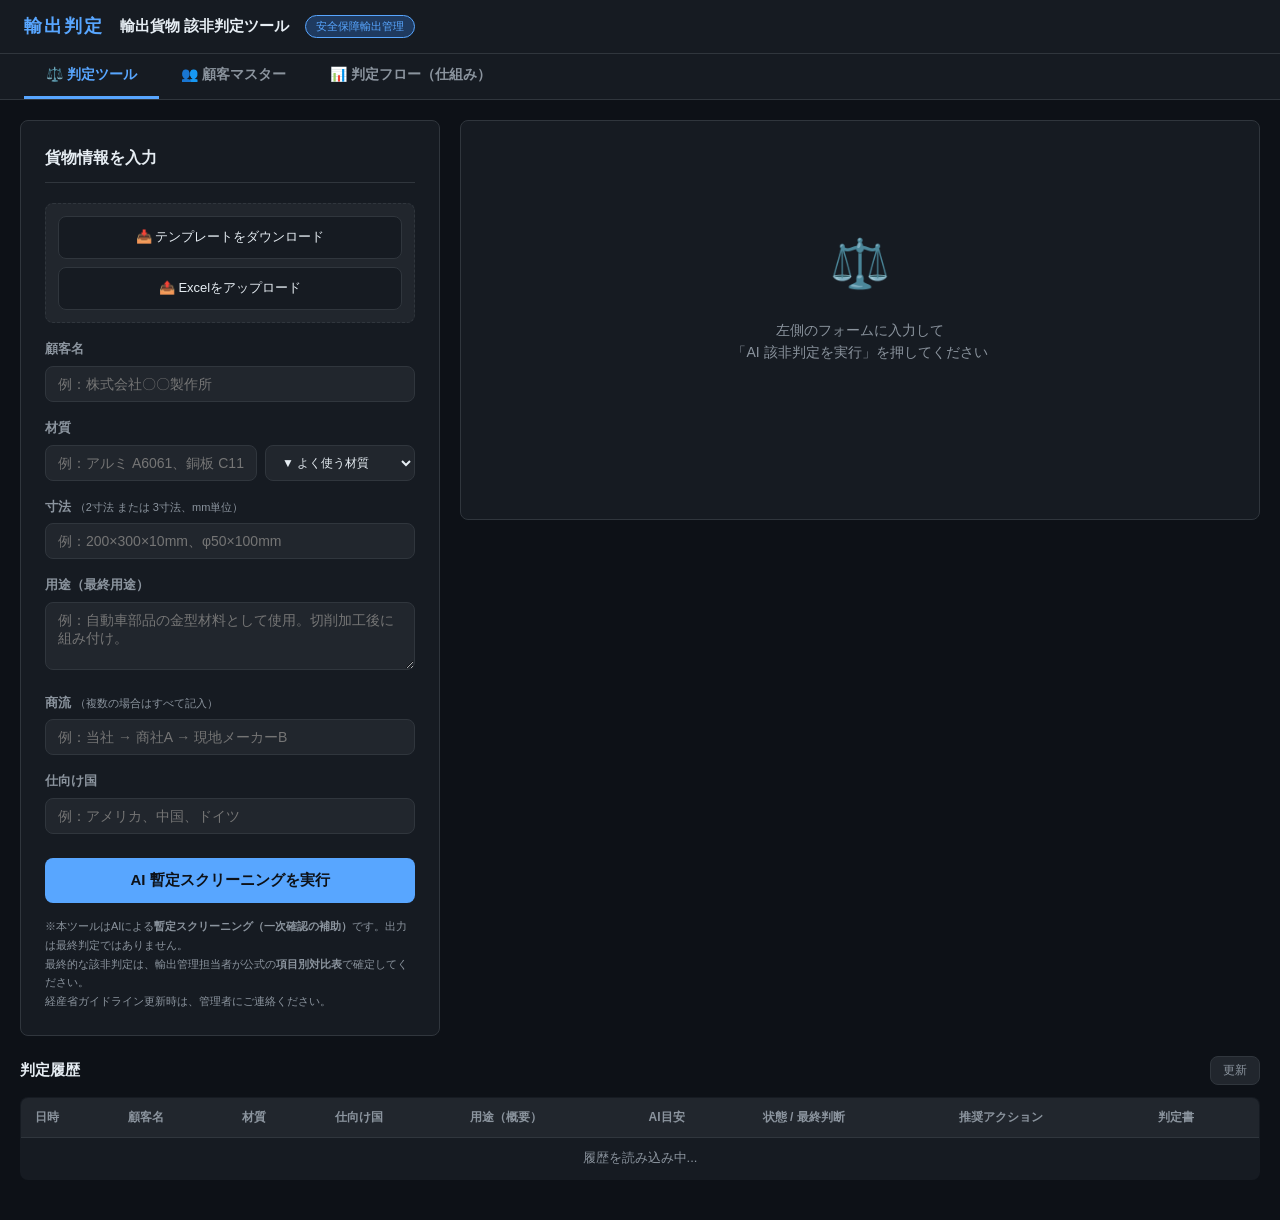
==== commit 24a17ff1: "feat: 顧客マスタータブを追加 — 判定履歴から顧客を自動集計・一覧表示 - 新タブ「👥 顧客マスター」を追加（ナビに3つ目のタブとして配置） - /api/customers エンドポイント: " ====
--- a/templates/index.html
+++ b/templates/index.html
@@ -17,8 +17,9 @@
 
   <nav class="tab-nav-wrapper">
     <div class="tab-nav">
-      <button id="tab-btn-judge" class="tab-btn active" onclick="switchTab('judge')">⚖️ 判定ツール</button>
-      <button id="tab-btn-flow"  class="tab-btn"        onclick="switchTab('flow')">📊 判定フロー（仕組み）</button>
+      <button id="tab-btn-judge"    class="tab-btn active" onclick="switchTab('judge')">⚖️ 判定ツール</button>
+      <button id="tab-btn-customers" class="tab-btn"       onclick="switchTab('customers')">👥 顧客マスター</button>
+      <button id="tab-btn-flow"     class="tab-btn"        onclick="switchTab('flow')">📊 判定フロー（仕組み）</button>
     </div>
   </nav>
 
@@ -237,6 +238,74 @@
     </div>
   </section>
   </div><!-- /#pane-judge -->
+
+  <!-- ===== 顧客マスター タブ ===== -->
+  <div id="pane-customers" class="tab-pane hidden">
+    <div class="cust-master-page">
+
+      <div class="cust-master-header">
+        <div>
+          <h2 class="cust-master-title">👥 顧客マスター</h2>
+          <p class="cust-master-desc">判定履歴から自動集計した顧客一覧です。顧客名をクリックすると該当の判定履歴を絞り込み表示します。</p>
+        </div>
+        <div class="cust-master-actions">
+          <input type="text" id="cust-search" class="cust-search-input" placeholder="🔍 顧客名で絞り込み" oninput="filterCustomers()">
+          <button class="btn-refresh" onclick="loadCustomers()">更新</button>
+        </div>
+      </div>
+
+      <!-- サマリーカード -->
+      <div id="cust-summary-cards" class="cust-summary-cards"></div>
+
+      <!-- 顧客一覧テーブル -->
+      <div class="cust-table-wrapper">
+        <table class="cust-table">
+          <thead>
+            <tr>
+              <th class="col-name">顧客名</th>
+              <th class="col-count">判定件数</th>
+              <th class="col-risk">リスク内訳<span class="th-hint">（OK / 要確認 / 要許可）</span></th>
+              <th class="col-approved">承認済</th>
+              <th class="col-dest">最新仕向け国</th>
+              <th class="col-material">最新材質</th>
+              <th class="col-date">最終判定日</th>
+              <th class="col-status">最新ステータス</th>
+            </tr>
+          </thead>
+          <tbody id="cust-tbody">
+            <tr><td colspan="8" class="empty-row">読み込み中...</td></tr>
+          </tbody>
+        </table>
+      </div>
+
+      <!-- 選択顧客の判定履歴サブセクション -->
+      <div id="cust-history-section" class="cust-history-section hidden">
+        <div class="cust-history-header">
+          <h3 id="cust-history-title">— の判定履歴</h3>
+          <button class="btn-ghost btn-sm" onclick="clearCustomerFilter()">✕ 絞り込み解除</button>
+        </div>
+        <div class="table-wrapper">
+          <table class="history-table">
+            <thead>
+              <tr>
+                <th>日時</th>
+                <th>材質</th>
+                <th>仕向け国</th>
+                <th>用途（概要）</th>
+                <th>AI目安</th>
+                <th>状態 / 最終判断</th>
+                <th>推奨アクション</th>
+                <th>判定書</th>
+              </tr>
+            </thead>
+            <tbody id="cust-history-tbody">
+            </tbody>
+          </table>
+        </div>
+      </div>
+
+    </div>
+  </div>
 
   <!-- ===== 判定フロー（仕組み）タブ ===== -->
   <div id="pane-flow" class="tab-pane hidden">
@@ -1263,12 +1332,139 @@
       }, 5000);
     }
 
+    // ===== 顧客マスター =====
+    let _allCustomers = [];
+
+    async function loadCustomers() {
+      try {
+        const res = await fetch("/api/customers");
+        _allCustomers = await res.json();
+        renderCustomers(_allCustomers);
+        renderCustomerSummary(_allCustomers);
+      } catch (e) {
+        document.getElementById("cust-tbody").innerHTML =
+          '<tr><td colspan="8" class="empty-row">読み込みエラー: ' + escapeHtml(e.message) + '</td></tr>';
+      }
+    }
+
+    function renderCustomerSummary(customers) {
+      const total   = customers.reduce((s, c) => s + c.count, 0);
+      const ok      = customers.reduce((s, c) => s + c.ok_count, 0);
+      const warn    = customers.reduce((s, c) => s + c.warn_count, 0);
+      const ng      = customers.reduce((s, c) => s + c.ng_count, 0);
+      const approved= customers.reduce((s, c) => s + c.approved_count, 0);
+      document.getElementById("cust-summary-cards").innerHTML = `
+        <div class="cust-card"><span class="cust-card-num">${customers.length}</span><span class="cust-card-label">顧客数</span></div>
+        <div class="cust-card"><span class="cust-card-num">${total}</span><span class="cust-card-label">総判定件数</span></div>
+        <div class="cust-card cust-card-ok"><span class="cust-card-num">${ok}</span><span class="cust-card-label">リスク低（OK）</span></div>
+        <div class="cust-card cust-card-warn"><span class="cust-card-num">${warn}</span><span class="cust-card-label">要確認</span></div>
+        <div class="cust-card cust-card-ng"><span class="cust-card-num">${ng}</span><span class="cust-card-label">要許可</span></div>
+        <div class="cust-card cust-card-approved"><span class="cust-card-num">${approved}</span><span class="cust-card-label">承認済み件数</span></div>
+      `;
+    }
+
+    function renderCustomers(customers) {
+      const tbody = document.getElementById("cust-tbody");
+      if (!customers.length) {
+        tbody.innerHTML = '<tr><td colspan="8" class="empty-row">顧客データがありません（判定を実行すると自動登録されます）</td></tr>';
+        return;
+      }
+      tbody.innerHTML = customers.map(c => {
+        const riskBar = `
+          <span class="risk-chip risk-ok" title="リスク低">${c.ok_count}</span>
+          <span class="risk-chip risk-warn" title="要確認">${c.warn_count}</span>
+          <span class="risk-chip risk-ng" title="要許可">${c.ng_count}</span>`;
+        const lastBadge = c.last_overall === "OK"
+          ? '<span class="hist-badge badge-ok">リスク低</span>'
+          : c.last_overall === "要確認"
+          ? '<span class="hist-badge badge-warn">要確認</span>'
+          : c.last_overall === "要許可"
+          ? '<span class="hist-badge badge-ng">要許可</span>'
+          : '—';
+        const statusBadge = c.last_status === "承認済み"
+          ? '<span class="hist-badge badge-ok">承認済</span>'
+          : '<span class="hist-badge badge-warn">未確定</span>';
+        return `<tr class="cust-row" onclick="showCustomerHistory('${escapeHtml(c.customer)}')">
+          <td class="col-name cust-name-cell"><span class="cust-name-link">${escapeHtml(c.customer)}</span></td>
+          <td class="col-count cust-count-cell"><b>${c.count}</b> 件</td>
+          <td class="col-risk">${riskBar}</td>
+          <td class="col-approved">${c.approved_count > 0 ? '<span class="hist-badge badge-ok">' + c.approved_count + '件</span>' : '<span style="color:var(--text-muted)">—</span>'}</td>
+          <td class="col-dest">${escapeHtml(c.last_destination || '—')}</td>
+          <td class="col-material">${escapeHtml((c.last_material || '—').slice(0,20))}</td>
+          <td class="col-date">${escapeHtml(c.last_date || '—')}</td>
+          <td class="col-status">${statusBadge}</td>
+        </tr>`;
+      }).join("");
+    }
+
+    function filterCustomers() {
+      const q = (document.getElementById("cust-search").value || "").toLowerCase();
+      if (!q) { renderCustomers(_allCustomers); return; }
+      renderCustomers(_allCustomers.filter(c => c.customer.toLowerCase().includes(q)));
+    }
+
+    async function showCustomerHistory(customerName) {
+      const section = document.getElementById("cust-history-section");
+      const title   = document.getElementById("cust-history-title");
+      const tbody   = document.getElementById("cust-history-tbody");
+      title.textContent = `「${customerName}」の判定履歴`;
+      tbody.innerHTML = '<tr><td colspan="8" class="empty-row">読み込み中...</td></tr>';
+      section.classList.remove("hidden");
+      section.scrollIntoView({ behavior: "smooth", block: "start" });
+      try {
+        const res = await fetch("/api/history");
+        const history = await res.json();
+        const filtered = history.filter(h =>
+          ((h.customer || "（顧客名なし）") === customerName));
+        if (!filtered.length) {
+          tbody.innerHTML = '<tr><td colspan="8" class="empty-row">該当履歴なし</td></tr>';
+          return;
+        }
+        tbody.innerHTML = filtered.map(h => {
+          const badge = h.overall === "OK"
+            ? '<span class="hist-badge badge-ok">リスク低</span>'
+            : h.overall === "要確認"
+            ? '<span class="hist-badge badge-warn">要確認</span>'
+            : '<span class="hist-badge badge-ng">要許可</span>';
+          const purpose = (h.purpose || "").length > 30
+            ? h.purpose.slice(0, 30) + "…"
+            : (h.purpose || "—");
+          const rec = (h.recommendation || "").length > 50
+            ? h.recommendation.slice(0, 50) + "…"
+            : (h.recommendation || "—");
+          const statusCell = h.status === "承認済み"
+            ? `<span class="hist-badge badge-ok">承認済</span><br><span class="hist-final">${escapeHtml(h.final_decision || "")}<br>（${escapeHtml(h.approver || "")}）</span>`
+            : '<span class="hist-badge badge-warn">未確定</span>';
+          const docLabel = h.status === "承認済み" ? "📄 正式版" : "📄 暫定版";
+          return `<tr>
+            <td>${escapeHtml(h.timestamp || "")}</td>
+            <td>${escapeHtml(h.material || "—")}</td>
+            <td>${escapeHtml(h.destination || "—")}</td>
+            <td>${escapeHtml(purpose)}</td>
+            <td>${badge}</td>
+            <td>${statusCell}</td>
+            <td class="rec-cell">${escapeHtml(rec)}</td>
+            <td><button class="btn-doc-sm" onclick="openJudgmentDoc('${escapeHtml(h.id || '')}')">${docLabel}</button></td>
+          </tr>`;
+        }).join("");
+      } catch (e) {
+        tbody.innerHTML = '<tr><td colspan="8" class="empty-row">読み込みエラー</td></tr>';
+      }
+    }
+
+    function clearCustomerFilter() {
+      document.getElementById("cust-history-section").classList.add("hidden");
+    }
+
     // ===== タブ切り替え =====
     function switchTab(tab) {
-      document.getElementById('pane-judge').classList.toggle('hidden', tab !== 'judge');
-      document.getElementById('pane-flow').classList.toggle('hidden',  tab !== 'flow');
-      document.getElementById('tab-btn-judge').classList.toggle('active', tab === 'judge');
-      document.getElementById('tab-btn-flow').classList.toggle('active',  tab === 'flow');
+      document.getElementById('pane-judge').classList.toggle('hidden',     tab !== 'judge');
+      document.getElementById('pane-customers').classList.toggle('hidden', tab !== 'customers');
+      document.getElementById('pane-flow').classList.toggle('hidden',      tab !== 'flow');
+      document.getElementById('tab-btn-judge').classList.toggle('active',     tab === 'judge');
+      document.getElementById('tab-btn-customers').classList.toggle('active', tab === 'customers');
+      document.getElementById('tab-btn-flow').classList.toggle('active',      tab === 'flow');
+      if (tab === 'customers') loadCustomers();
     }
   </script>
 
--- a/static/style.css
+++ b/static/style.css
@@ -1043,4 +1043,153 @@
 }
 .toast-show    { opacity: 1; transform: translateY(0); }
 .toast-success { border-color: var(--ok);  color: var(--ok); }
+
+/* ===== 顧客マスター ===== */
+.cust-master-page {
+  max-width: 1400px;
+  margin: 24px auto 60px;
+  padding: 0 20px;
+}
+.cust-master-header {
+  display: flex;
+  align-items: flex-start;
+  justify-content: space-between;
+  gap: 20px;
+  margin-bottom: 20px;
+  flex-wrap: wrap;
+}
+.cust-master-title {
+  font-size: 20px;
+  font-weight: 700;
+  color: var(--text);
+  margin-bottom: 4px;
+}
+.cust-master-desc {
+  font-size: 13px;
+  color: var(--text-muted);
+}
+.cust-master-actions {
+  display: flex;
+  align-items: center;
+  gap: 10px;
+  flex-shrink: 0;
+}
+.cust-search-input {
+  background: var(--surface);
+  border: 1px solid var(--border);
+  border-radius: var(--radius);
+  color: var(--text);
+  padding: 7px 12px;
+  font-size: 13px;
+  width: 220px;
+  outline: none;
+}
+.cust-search-input:focus { border-color: var(--accent); }
+
+/* サマリーカード群 */
+.cust-summary-cards {
+  display: grid;
+  grid-template-columns: repeat(auto-fill, minmax(130px, 1fr));
+  gap: 12px;
+  margin-bottom: 24px;
+}
+.cust-card {
+  background: var(--surface);
+  border: 1px solid var(--border);
+  border-radius: var(--radius);
+  padding: 16px 14px;
+  display: flex;
+  flex-direction: column;
+  align-items: center;
+  gap: 4px;
+  text-align: center;
+}
+.cust-card-num   { font-size: 28px; font-weight: 700; color: var(--accent); line-height: 1.1; }
+.cust-card-label { font-size: 11px; color: var(--text-muted); }
+.cust-card-ok   .cust-card-num { color: var(--ok); }
+.cust-card-warn .cust-card-num { color: var(--warn); }
+.cust-card-ng   .cust-card-num { color: var(--ng); }
+.cust-card-approved .cust-card-num { color: var(--accent); }
+
+/* 顧客一覧テーブル */
+.cust-table-wrapper {
+  overflow-x: auto;
+  margin-bottom: 32px;
+  border-radius: var(--radius);
+  border: 1px solid var(--border);
+}
+.cust-table {
+  width: 100%;
+  border-collapse: collapse;
+  background: var(--surface);
+}
+.cust-table th {
+  background: var(--surface2);
+  color: var(--text-muted);
+  font-size: 12px;
+  font-weight: 600;
+  padding: 10px 14px;
+  text-align: left;
+  border-bottom: 1px solid var(--border);
+  white-space: nowrap;
+}
+.th-hint { font-size: 10px; color: var(--text-muted); margin-left: 4px; font-weight: 400; }
+.cust-table td {
+  padding: 11px 14px;
+  border-bottom: 1px solid var(--border);
+  font-size: 13px;
+  vertical-align: middle;
+}
+.cust-table tr:last-child td { border-bottom: none; }
+.cust-row { cursor: pointer; transition: background 0.15s; }
+.cust-row:hover td { background: var(--surface2); }
+
+/* カラム幅バランス */
+.col-name     { min-width: 180px; max-width: 260px; }
+.col-count    { width: 80px;  text-align: center; }
+.col-risk     { width: 130px; }
+.col-approved { width: 80px;  text-align: center; }
+.col-dest     { width: 120px; }
+.col-material { width: 160px; }
+.col-date     { width: 130px; white-space: nowrap; }
+.col-status   { width: 80px;  text-align: center; }
+
+.cust-name-cell { font-weight: 600; }
+.cust-name-link { color: var(--accent); }
+.cust-name-link:hover { text-decoration: underline; }
+.cust-count-cell { color: var(--text); }
+
+/* リスクチップ */
+.risk-chip {
+  display: inline-block;
+  font-size: 12px;
+  font-weight: 700;
+  padding: 2px 7px;
+  border-radius: 12px;
+  margin-right: 4px;
+  min-width: 24px;
+  text-align: center;
+}
+.risk-ok   { background: var(--ok-bg);   color: var(--ok); }
+.risk-warn { background: var(--warn-bg); color: var(--warn); }
+.risk-ng   { background: var(--ng-bg);   color: var(--ng); }
+
+/* 顧客別履歴サブセクション */
+.cust-history-section {
+  background: var(--surface);
+  border: 1px solid var(--border);
+  border-radius: var(--radius);
+  padding: 20px;
+  margin-top: 8px;
+}
+.cust-history-header {
+  display: flex;
+  align-items: center;
+  justify-content: space-between;
+  margin-bottom: 16px;
+  flex-wrap: wrap;
+  gap: 10px;
+}
+.cust-history-header h3 { font-size: 15px; font-weight: 700; }
+.btn-sm { font-size: 12px; padding: 5px 12px; }
 .toast-error   { border-color: var(--ng);  color: var(--ng); }
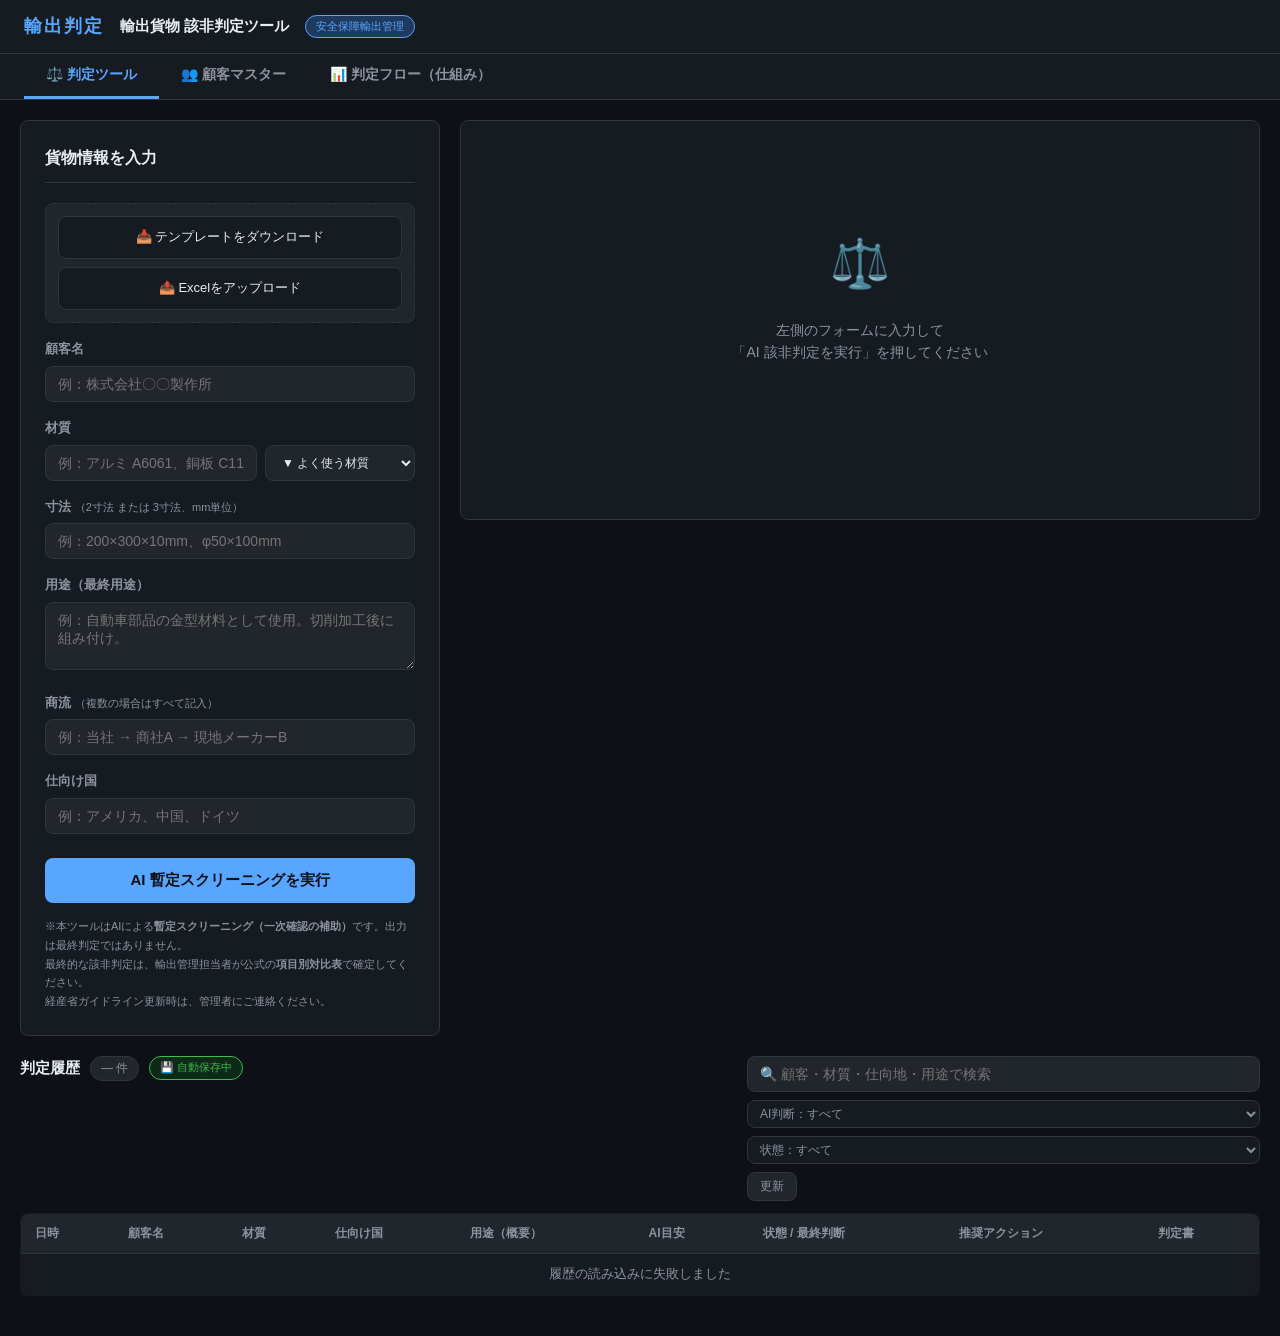
==== commit b36868ab: "feat: 判定履歴を永続化 — localStorage自動バックアップ＋サーバー再起動後の自動復元＋履歴検索フィルター 【問題】Renderフリープランはサーバー再起動時にjudgment_his" ====
--- a/templates/index.html
+++ b/templates/index.html
@@ -213,8 +213,28 @@
   <!-- 判定履歴 -->
   <section class="history-section">
     <div class="history-header">
-      <h2>判定履歴</h2>
-      <button class="btn-refresh" onclick="loadHistory()">更新</button>
+      <div class="history-header-left">
+        <h2>判定履歴</h2>
+        <span id="hist-count" class="hist-count-badge">— 件</span>
+        <span class="hist-persist-badge" title="ブラウザのlocalStorageに自動バックアップ中。サーバー再起動後も自動復元されます">💾 自動保存中</span>
+      </div>
+      <div class="history-header-right">
+        <input type="text" id="hist-search" class="hist-search-input"
+               placeholder="🔍 顧客・材質・仕向地・用途で検索"
+               oninput="filterHistory()">
+        <select id="hist-filter-overall" class="hist-filter-select" onchange="filterHistory()">
+          <option value="">AI判断：すべて</option>
+          <option value="OK">リスク低（OK）</option>
+          <option value="要確認">要確認</option>
+          <option value="要許可">要許可</option>
+        </select>
+        <select id="hist-filter-status" class="hist-filter-select" onchange="filterHistory()">
+          <option value="">状態：すべて</option>
+          <option value="未確定">未確定</option>
+          <option value="承認済み">承認済み</option>
+        </select>
+        <button class="btn-refresh" onclick="loadHistory()">更新</button>
+      </div>
     </div>
     <div class="table-wrapper">
       <table class="history-table">
@@ -354,31 +374,31 @@
             <tr data-doc-id="matrix">
               <td class="doc-name">貨物・技術のマトリクス表（該非判定）</td>
               <td class="doc-desc">リスト規制（STEP1）判定の基準。製品仕様を突合する公式資料</td>
-              <td><a href="https://www.meti.go.jp/policy/anpo/matrix_intro.html" target="_blank" rel="noopener" class="doc-link">経産省 ↗</a></td>
+              <td><a href="https://www.meti.go.jp/policy/anpo/matrix_intro.html" target="_blank" rel="noopener" class="doc-link"><span class="doc-link-label">経産省</span><span class="doc-link-url">meti.go.jp/policy/anpo/matrix_intro.html ↗</span></a></td>
               <td class="doc-status"><span class="doc-badge badge-unchecked">未確認</span></td>
             </tr>
             <tr data-doc-id="anpo_top">
               <td class="doc-name">安全保障貿易管理（経産省トップ）</td>
               <td class="doc-desc">法令・規制・通知の最新情報。まず確認するページ</td>
-              <td><a href="https://www.meti.go.jp/policy/anpo/" target="_blank" rel="noopener" class="doc-link">経産省 ↗</a></td>
+              <td><a href="https://www.meti.go.jp/policy/anpo/" target="_blank" rel="noopener" class="doc-link"><span class="doc-link-label">経産省</span><span class="doc-link-url">meti.go.jp/policy/anpo/ ↗</span></a></td>
               <td class="doc-status"><span class="doc-badge badge-unchecked">未確認</span></td>
             </tr>
             <tr data-doc-id="whitelist">
               <td class="doc-name">仕向地・グループA（ホワイト国）</td>
               <td class="doc-desc">キャッチオール通常兵器免除対象国リスト（STEP3）の確認ページ</td>
-              <td><a href="https://www.meti.go.jp/policy/anpo/apply08.html" target="_blank" rel="noopener" class="doc-link">経産省 ↗</a></td>
+              <td><a href="https://www.meti.go.jp/policy/anpo/apply08.html" target="_blank" rel="noopener" class="doc-link"><span class="doc-link-label">経産省</span><span class="doc-link-url">meti.go.jp/policy/anpo/apply08.html ↗</span></a></td>
               <td class="doc-status"><span class="doc-badge badge-unchecked">未確認</span></td>
             </tr>
             <tr data-doc-id="catchall">
               <td class="doc-name">補完的輸出規制（キャッチオール規制）</td>
               <td class="doc-desc">大量破壊兵器・通常兵器の用途規制（STEP2）の詳細基準</td>
-              <td><a href="https://www.meti.go.jp/policy/anpo/catchall.html" target="_blank" rel="noopener" class="doc-link">経産省 ↗</a></td>
+              <td><a href="https://www.meti.go.jp/policy/anpo/catchall.html" target="_blank" rel="noopener" class="doc-link"><span class="doc-link-label">経産省</span><span class="doc-link-url">meti.go.jp/policy/anpo/catchall.html ↗</span></a></td>
               <td class="doc-status"><span class="doc-badge badge-unchecked">未確認</span></td>
             </tr>
             <tr data-doc-id="egov_law">
               <td class="doc-name">輸出貿易管理令（e-Gov法令検索）</td>
               <td class="doc-desc">別表第1〜3の法令原文（最新の改正内容を確認）</td>
-              <td><a href="https://laws.e-gov.go.jp/law/324CO0000000378/" target="_blank" rel="noopener" class="doc-link">e-Gov ↗</a></td>
+              <td><a href="https://laws.e-gov.go.jp/law/324CO0000000378/" target="_blank" rel="noopener" class="doc-link"><span class="doc-link-label">e-Gov</span><span class="doc-link-url">laws.e-gov.go.jp/law/324CO0000000378/ ↗</span></a></td>
               <td class="doc-status"><span class="doc-badge badge-unchecked">未確認</span></td>
             </tr>
           </tbody>
@@ -768,6 +788,8 @@
           btnLoading.textContent = status;
         });
         lastEntryId = data.entry_id || null;
+        // localStorage にバックアップ保存
+        if (data.entry_snapshot) _lsUpsertEntry(data.entry_snapshot);
         renderResult(data.result);
         loadHistory();
       } catch (e) {
@@ -887,6 +909,15 @@
           statusEl.textContent = `状態：承認済み（${approver}／最終判断：${finalDecision}）`;
           statusEl.className = "approval-status status-approved";
           document.getElementById("approval-form").classList.add("hidden");
+          // localStorage の承認状態も更新
+          _lsUpsertEntry({
+            id: lastEntryId,
+            status: "承認済み",
+            approver: approver,
+            approved_at: new Date().toLocaleString("ja-JP"),
+            final_decision: finalDecision,
+            taikohyo_checked: taikohyoChecked,
+          });
           loadHistory();
         } else {
           alert("記録に失敗しました: " + (data.message || "不明なエラー"));
@@ -916,12 +947,62 @@
       });
     }
 
-    async function loadHistory() {
-      const res = await fetch("/api/history");
-      const history = await res.json();
+    // ===== localStorage 永続化バックアップ =====
+    const LS_KEY = 'exportCtrlHistory_v1';
+    const LS_MAX = 300;
+
+    function _lsSave(historyArr) {
+      try {
+        localStorage.setItem(LS_KEY, JSON.stringify(historyArr.slice(0, LS_MAX)));
+      } catch(e) { /* QuotaExceededError は無視 */ }
+    }
+    function _lsLoad() {
+      try { return JSON.parse(localStorage.getItem(LS_KEY) || '[]'); }
+      catch(e) { return []; }
+    }
+    function _lsUpsertEntry(entry) {
+      if (!entry || !entry.id) return;
+      const arr = _lsLoad();
+      const idx = arr.findIndex(h => h.id === entry.id);
+      if (idx >= 0) arr[idx] = { ...arr[idx], ...entry };
+      else arr.unshift(entry);
+      _lsSave(arr);
+    }
+    function _lsMergeFromServer(serverArr) {
+      // サーバー履歴でローカルを上書き（サーバーが正）、ローカル限定分は保持
+      const serverMap = new Map(serverArr.map(h => [h.id, h]));
+      const localArr  = _lsLoad();
+      const merged = [...serverArr];
+      for (const h of localArr) {
+        if (!serverMap.has(h.id)) merged.push(h); // サーバーにない分を追記
+      }
+      merged.sort((a, b) => (b.timestamp || "").localeCompare(a.timestamp || ""));
+      _lsSave(merged);
+    }
+
+    // ===== 履歴 フィルタ状態 =====
+    let _historyAll = [];
+
+    function filterHistory() {
+      const q = (document.getElementById("hist-search")?.value || "").toLowerCase().trim();
+      const flt = document.getElementById("hist-filter-overall")?.value || "";
+      const fltStatus = document.getElementById("hist-filter-status")?.value || "";
+      const filtered = _historyAll.filter(h => {
+        const text = [h.customer, h.material, h.destination, h.purpose, h.recommendation].join(" ").toLowerCase();
+        const matchQ = !q || text.includes(q);
+        const matchO = !flt || h.overall === flt;
+        const matchS = !fltStatus || h.status === fltStatus;
+        return matchQ && matchO && matchS;
+      });
+      _renderHistoryRows(filtered);
+      const cnt = document.getElementById("hist-count");
+      if (cnt) cnt.textContent = `${filtered.length} / ${_historyAll.length} 件`;
+    }
+
+    function _renderHistoryRows(history) {
       const tbody = document.getElementById("history-body");
       if (!history.length) {
-        tbody.innerHTML = '<tr><td colspan="9" class="empty-row">判定履歴がありません</td></tr>';
+        tbody.innerHTML = '<tr><td colspan="9" class="empty-row">条件に一致する履歴がありません</td></tr>';
         return;
       }
       tbody.innerHTML = history.map(h => {
@@ -931,11 +1012,9 @@
           ? '<span class="hist-badge badge-warn">要確認</span>'
           : '<span class="hist-badge badge-ng">要許可</span>';
         const purpose = (h.purpose || "").length > 30
-          ? h.purpose.slice(0, 30) + "…"
-          : (h.purpose || "—");
+          ? h.purpose.slice(0, 30) + "…" : (h.purpose || "—");
         const rec = (h.recommendation || "").length > 50
-          ? h.recommendation.slice(0, 50) + "…"
-          : (h.recommendation || "—");
+          ? h.recommendation.slice(0, 50) + "…" : (h.recommendation || "—");
         const statusCell = h.status === "承認済み"
           ? `<span class="hist-badge badge-ok">承認済</span><br><span class="hist-final">${escapeHtml(h.final_decision || "")}<br>（${escapeHtml(h.approver || "")}）</span>`
           : '<span class="hist-badge badge-warn">未確定</span>';
@@ -952,6 +1031,58 @@
           <td><button class="btn-doc-sm" onclick="openJudgmentDoc('${escapeHtml(h.id || '')}')">${docLabel}</button></td>
         </tr>`;
       }).join("");
+    }
+
+    async function loadHistory() {
+      const tbody = document.getElementById("history-body");
+      tbody.innerHTML = '<tr><td colspan="9" class="empty-row">読み込み中...</td></tr>';
+      try {
+        const res = await fetch("/api/history");
+        let serverHistory = await res.json();
+
+        // ── サーバーが空の場合 → localStorage から自動復元 ──
+        if (serverHistory.length === 0) {
+          const local = _lsLoad();
+          if (local.length > 0) {
+            try {
+              const r2 = await fetch("/api/history/restore", {
+                method: "POST",
+                headers: { "Content-Type": "application/json" },
+                body: JSON.stringify(local),
+              });
+              const r2d = await r2.json();
+              if (r2d.status === "ok" && r2d.restored > 0) {
+                showToast(`📦 ${r2d.restored}件の履歴をバックアップから自動復元しました`, 'success');
+                const r3 = await fetch("/api/history");
+                serverHistory = await r3.json();
+              }
+            } catch(e) { /* 復元失敗は無視 */ }
+          }
+        }
+
+        // サーバーデータでローカルを更新（バックアップ鮮度を維持）
+        if (serverHistory.length > 0) _lsMergeFromServer(serverHistory);
+
+        _historyAll = serverHistory;
+        const cnt = document.getElementById("hist-count");
+        if (cnt) cnt.textContent = `${serverHistory.length} / ${serverHistory.length} 件`;
+
+        if (!serverHistory.length) {
+          tbody.innerHTML = '<tr><td colspan="9" class="empty-row">判定履歴がありません</td></tr>';
+          return;
+        }
+        filterHistory();
+      } catch(e) {
+        // サーバーエラー時はローカルから表示
+        const local = _lsLoad();
+        _historyAll = local;
+        if (local.length > 0) {
+          _renderHistoryRows(local);
+          showToast('⚠ サーバー接続エラー。ローカル保存データを表示しています', 'warn');
+        } else {
+          tbody.innerHTML = '<tr><td colspan="9" class="empty-row">履歴の読み込みに失敗しました</td></tr>';
+        }
+      }
     }
 
     // ===== Excel 取り込み =====
--- a/static/style.css
+++ b/static/style.css
@@ -326,13 +326,66 @@
 .history-header {
   display: flex;
   justify-content: space-between;
-  align-items: center;
+  align-items: flex-start;
   margin-bottom: 12px;
+  gap: 12px;
+  flex-wrap: wrap;
+}
+.history-header-left {
+  display: flex;
+  align-items: center;
+  gap: 10px;
+  flex-wrap: wrap;
+}
+.history-header-right {
+  display: flex;
+  align-items: center;
+  gap: 8px;
+  flex-wrap: wrap;
 }
 .history-header h2 {
   font-size: 15px;
   font-weight: 600;
 }
+.hist-count-badge {
+  font-size: 12px;
+  color: var(--text-muted);
+  background: var(--surface2);
+  border: 1px solid var(--border);
+  border-radius: 12px;
+  padding: 2px 10px;
+}
+.hist-persist-badge {
+  font-size: 11px;
+  color: var(--ok);
+  background: var(--ok-bg);
+  border: 1px solid var(--ok);
+  border-radius: 12px;
+  padding: 2px 10px;
+  cursor: help;
+}
+.hist-search-input {
+  background: var(--surface);
+  border: 1px solid var(--border);
+  border-radius: var(--radius);
+  color: var(--text);
+  padding: 5px 10px;
+  font-size: 12px;
+  width: 240px;
+  outline: none;
+}
+.hist-search-input:focus { border-color: var(--accent); }
+.hist-filter-select {
+  background: var(--surface);
+  border: 1px solid var(--border);
+  border-radius: var(--radius);
+  color: var(--text-muted);
+  padding: 5px 8px;
+  font-size: 12px;
+  cursor: pointer;
+  outline: none;
+}
+.hist-filter-select:focus { border-color: var(--accent); }
 .btn-refresh {
   background: var(--surface2);
   color: var(--text-muted);
@@ -907,11 +960,29 @@
 .doc-link {
   color: var(--accent);
   text-decoration: none;
+  display: flex;
+  flex-direction: column;
+  gap: 2px;
   font-size: 12px;
   white-space: nowrap;
   font-weight: 600;
 }
 .doc-link:hover { text-decoration: underline; }
+.doc-link-label {
+  font-size: 11px;
+  font-weight: 700;
+  color: var(--accent);
+  opacity: 0.75;
+  letter-spacing: 0.5px;
+}
+.doc-link-url {
+  font-size: 11px;
+  font-family: "Courier New", "Consolas", monospace;
+  color: var(--accent);
+  word-break: break-all;
+  line-height: 1.4;
+}
+.doc-link:hover .doc-link-url { text-decoration: underline; }
 .doc-status { font-size: 12px; white-space: nowrap; min-width: 120px; }
 .doc-lm {
   display: block;
